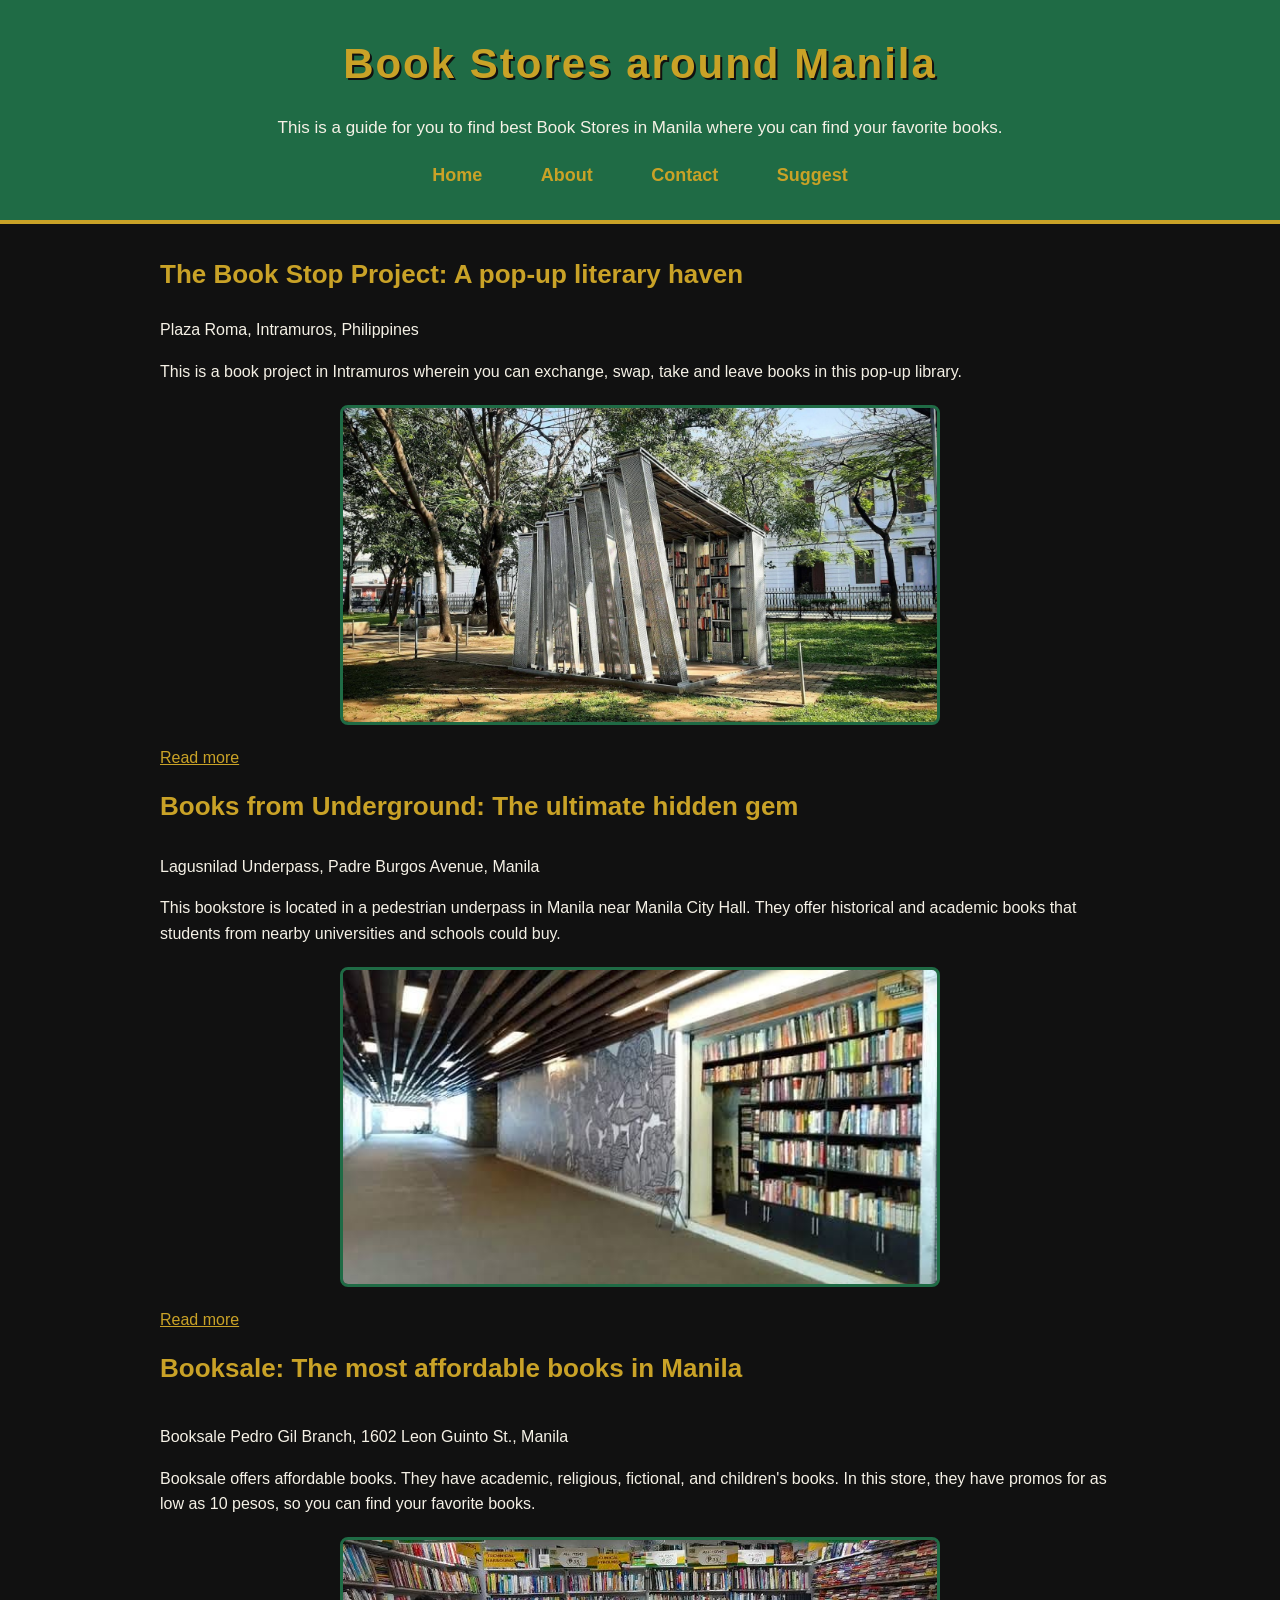
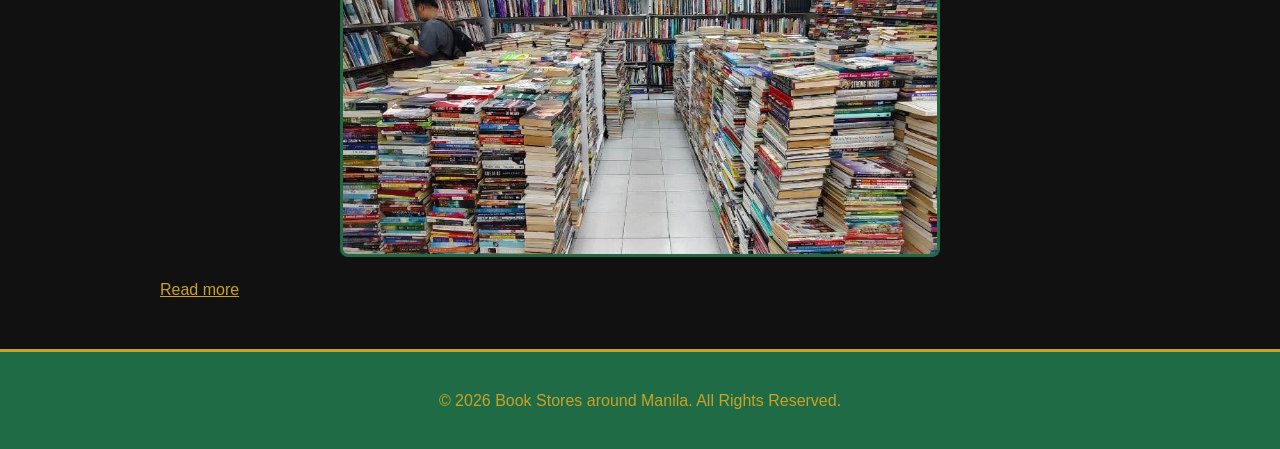
==== index.html @ 39aad40b "Add Stylesheet" ====
<!DOCTYPE html>
<html>
<head>
  <title>Book Stores around Manila</title>

  <link rel="stylesheet" href="style.css">
</head>

<body>

  <header>

    <h1>Book Stores around Manila</h1>

    <p>
      This is a guide for you to find best Book Stores in Manila
      where you can find your favorite books.
    </p>

    <nav>
      <ul>
        <li>
          <a href="index.html">Home</a>
        </li>

        <li>
          <a href="about.html">About</a>
        </li>

        <li>
          <a href="contact.html">Contact</a>
        </li>

        <li>
          <a href="suggest.html">Suggest</a>
        </li>
      </ul>
    </nav>

  </header>


  <main>

    <article>

      <h2>The Book Stop Project: A pop-up literary haven</h2>

      <p>
        Plaza Roma, Intramuros, Philippines
      </p>

      <p>
        This is a book project in Intramuros wherein you can exchange,
        swap, take and leave books in this pop-up library.
      </p>

      <img src="Bookstop.jpeg" alt="Intramuros Library">

      <p>
        <a href="places/book-stop.html">Read more</a>
      </p>

    </article>


    <article>

      <h3>Books from Underground: The ultimate hidden gem</h3>

      <p>
        Lagusnilad Underpass, Padre Burgos Avenue, Manila
      </p>

      <p>
        This bookstore is located in a pedestrian underpass in Manila
        near Manila City Hall. They offer historical and academic books
        that students from nearby universities and schools could buy.
      </p>

      <img src="underground.jpg" alt="Books From Underground">

      <p>
        <a href="places/books-underground.html">Read more</a>
      </p>

    </article>


    <article>

      <h4>Booksale: The most affordable books in Manila</h4>

      <p>
        Booksale Pedro Gil Branch, 1602 Leon Guinto St., Manila
      </p>

      <p>
        Booksale offers affordable books. They have academic, religious,
        fictional, and children's books. In this store, they have promos
        for as low as 10 pesos, so you can find your favorite books.
      </p>

      <img src="Booksale.jpg" alt="Booksale">

      <p>
        <a href="places/booksale.html">Read more</a>
      </p>

    </article>

  </main>


  <footer>

    <p>
      &copy; 2026 Book Stores around Manila.
      All Rights Reserved.
    </p>

  </footer>

</body>
</html>
---- style.css ----
:root {
    --brand: #1f6b45;
    --dark: #111111;
    --gold: #c9a227;
    --light: #f5f1e6;
    --muted: #d4c9b0;
    --card: #1c1c1c;
}

* {
    box-sizing: border-box;
}

body {
    margin: 0;
    padding: 0;
    background-color: var(--dark);
    color: var(--light);
    font-family: Arial, sans-serif;
    line-height: 1.6;
}

header {
    background-color: var(--brand);
    text-align: center;
    padding: 30px 20px;
    border-bottom: 4px solid var(--gold);
}

header h1 {
    margin: 0;
    color: var(--gold);
    font-size: 42px;
    letter-spacing: 2px;
    text-shadow: 2px 2px 0 var(--dark);
}

header p {
    color: var(--light);
    font-size: 17px;
}

nav {
    margin-top: 20px;
}

nav ul {
    list-style: none;
    padding: 0;
    margin: 0;
}

nav li {
    display: inline-block;
    margin: 0 15px;
}

nav a {
    color: var(--gold);
    text-decoration: none;
    font-weight: bold;
    font-size: 18px;
    padding: 8px 12px;
}

nav a:hover {
    color: var(--light);
    border-bottom: 2px solid var(--gold);
}

main {
    max-width: 1000px;
    margin: auto;
    padding: 30px 20px;
}


.product-card {
    background-color: var(--card);
    color: var(--light);
    padding: 25px;
    margin-bottom: 30px;
    border: 1px solid var(--gold);
    border-radius: 12px;
    box-shadow: 0 6px 15px rgba(0, 0, 0, 0.5);
}

.product-card:hover {
    border-color: var(--brand);
    transform: translateY(-3px);
}


h2,
h3,
h4,
h5 {
    color: var(--gold);
    margin-top: 0;
    font-size: 26px;
}

p {
    font-size: 16px;
}



img {
    display: block;
    width: 100%;
    max-width: 600px;
    height: 320px;
    object-fit: cover;
    margin: 20px auto;
    border-radius: 8px;
    border: 3px solid var(--brand);
}


a {
    color: var(--gold);
}

.product-card a:hover {
    color: var(--light);
}


footer {
    background-color: var(--brand);
    color: var(--gold);
    text-align: center;
    padding: 20px;
    border-top: 3px solid var(--gold);
}
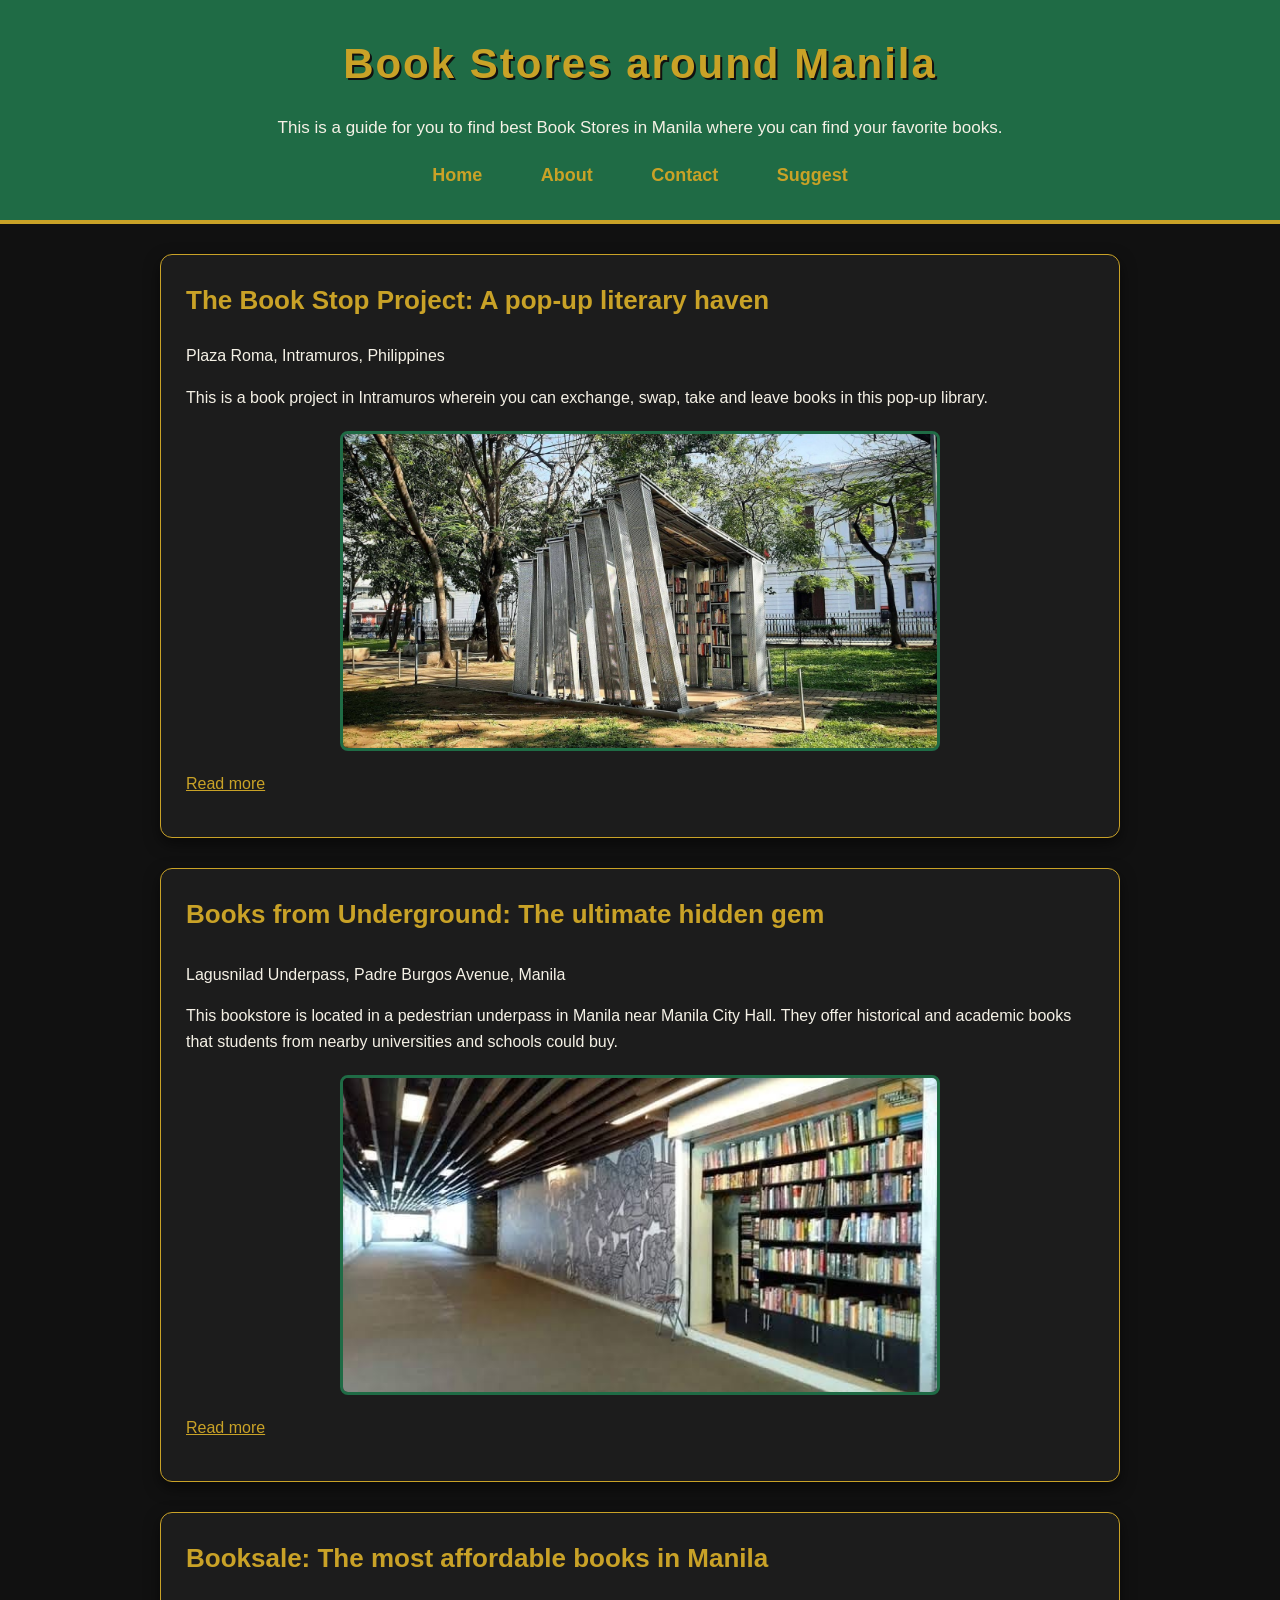
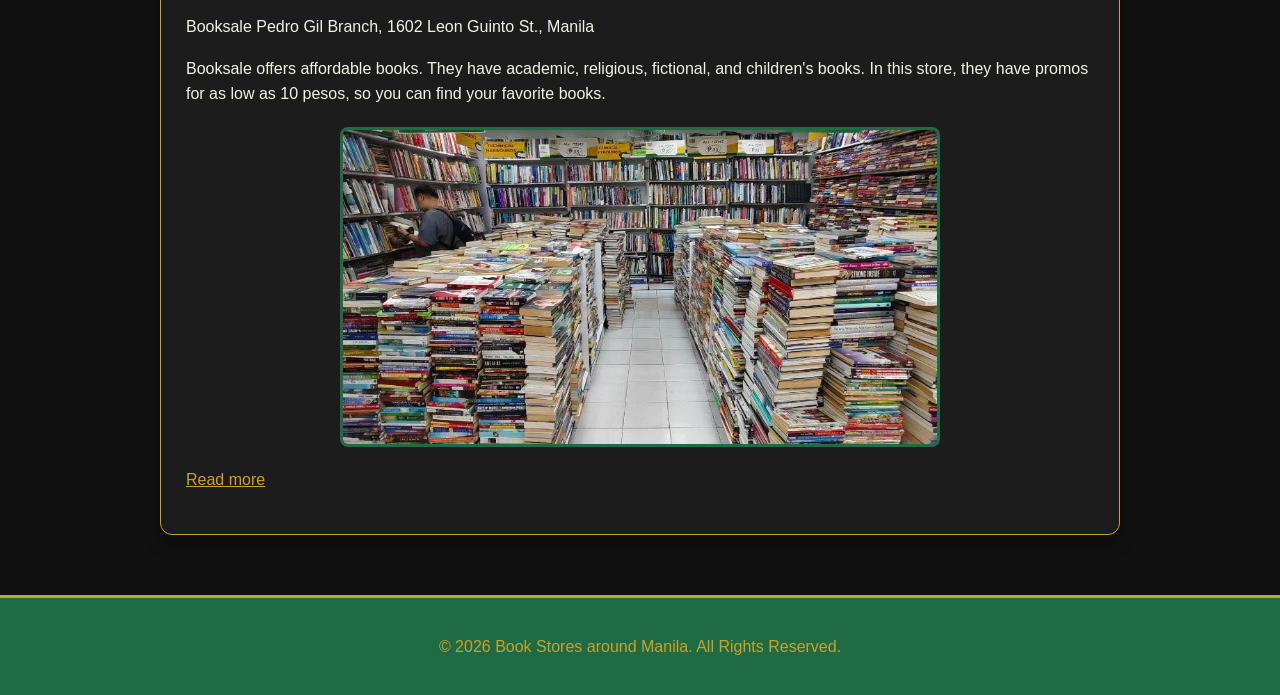
==== commit 7c8a20c6: "Add Product Card" ====
--- a/index.html
+++ b/index.html
@@ -42,7 +42,7 @@
 
   <main>
 
-    <article>
+     <article class="product-card">
 
       <h2>The Book Stop Project: A pop-up literary haven</h2>
 
@@ -64,7 +64,7 @@
     </article>
 
 
-    <article>
+     <article class="product-card">
 
       <h3>Books from Underground: The ultimate hidden gem</h3>
 
@@ -87,7 +87,7 @@
     </article>
 
 
-    <article>
+     <article class="product-card">
 
       <h4>Booksale: The most affordable books in Manila</h4>
 
--- a/style.css
+++ b/style.css
@@ -39,6 +39,62 @@
 header p {
     color: var(--light);
     font-size: 17px;
+}
+
+
+form {
+    display: flex;
+    flex-direction: column;
+    gap: 15px;
+}
+
+input[type="text"],
+input[type="email"] {
+    padding: 12px;
+    background-color: var(--dark);
+    color: var(--light);
+    border: 2px solid var(--gold);
+    border-radius: 6px;
+    font-size: 16px;
+}
+
+fieldset {
+    border: 2px solid var(--brand);
+    border-radius: 8px;
+    padding: 15px;
+}
+
+legend {
+    color: var(--gold);
+    font-weight: bold;
+    padding: 0 8px;
+}
+
+input[type="radio"],
+input[type="checkbox"] {
+    margin-left: 10px;
+    accent-color: var(--gold);
+}
+
+button {
+    background-color: var(--brand);
+    color: var(--gold);
+    border: 2px solid var(--gold);
+    padding: 12px;
+    border-radius: 6px;
+    font-weight: bold;
+    font-size: 16px;
+    cursor: pointer;
+}
+
+button:hover {
+    background-color: var(--gold);
+    color: var(--dark);
+}
+
+input:focus {
+    outline: 3px solid var(--gold);
+    outline-offset: 2px;
 }
 
 nav {
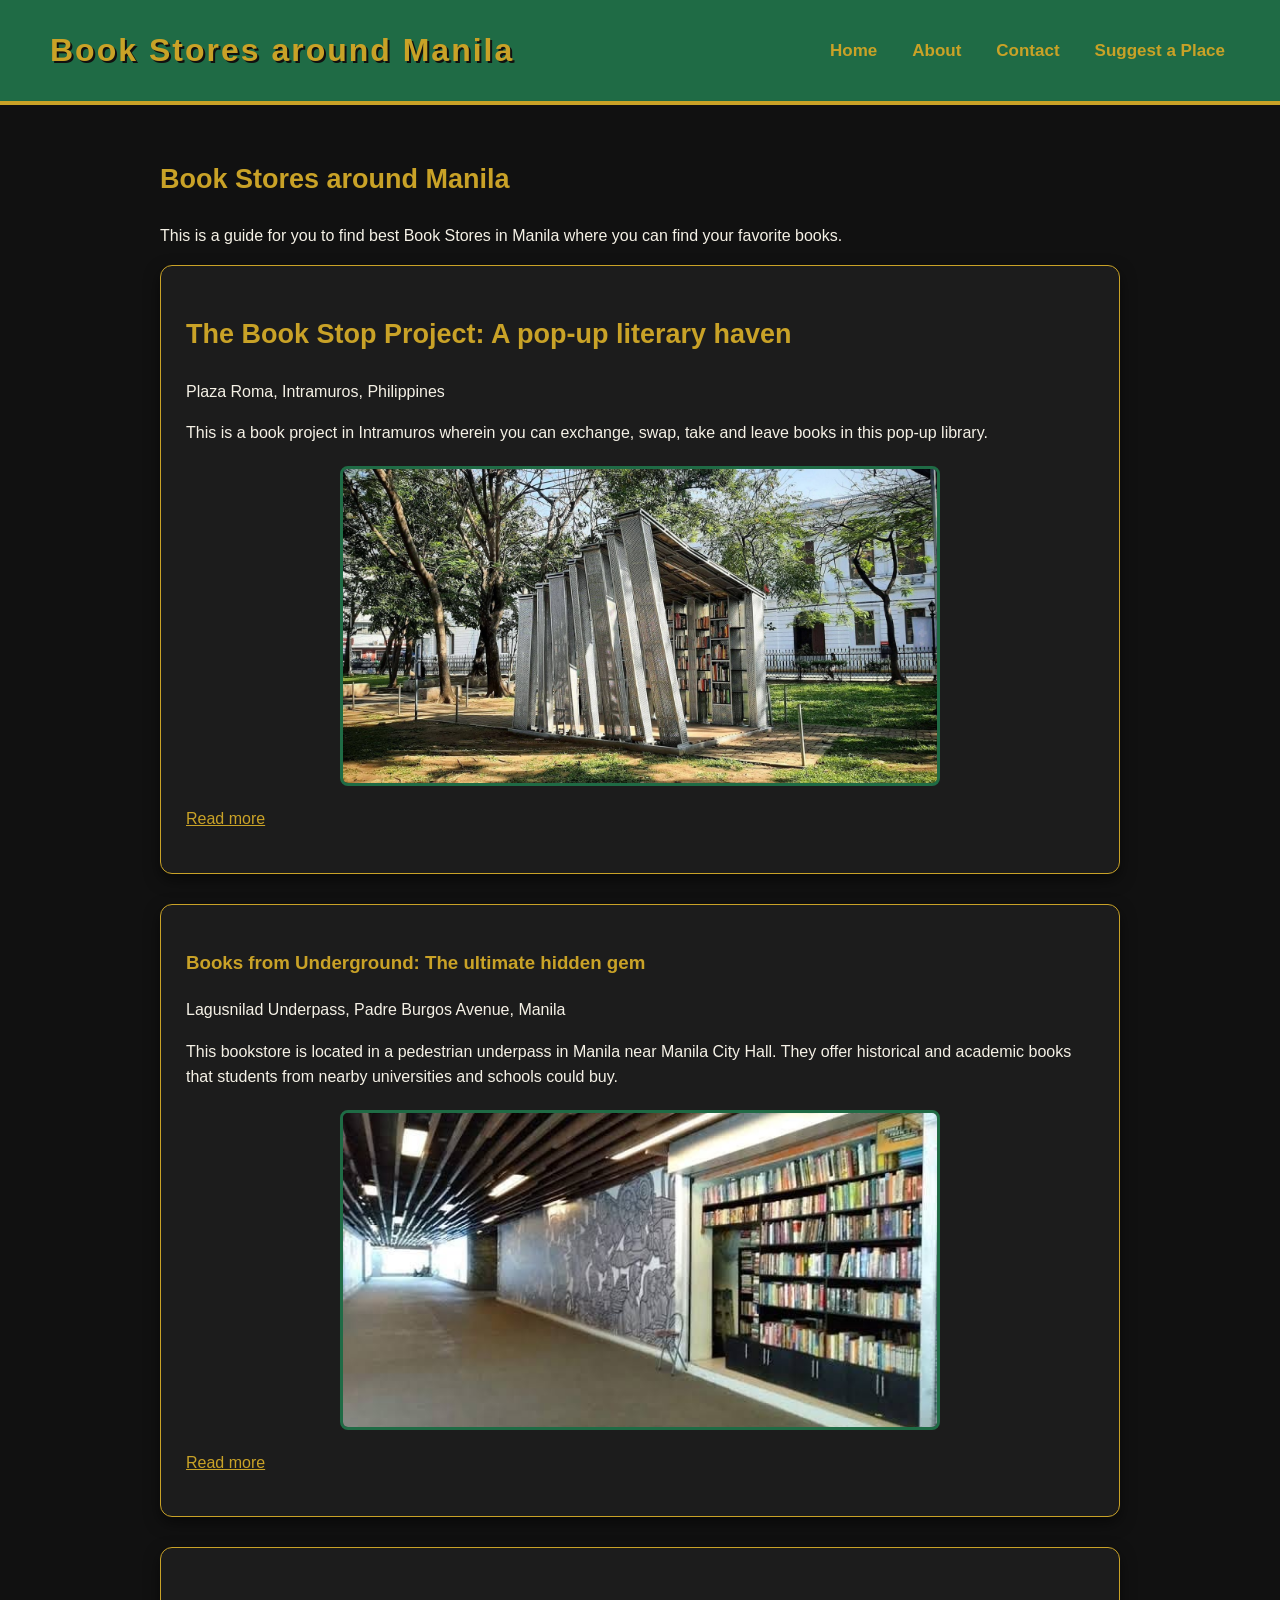
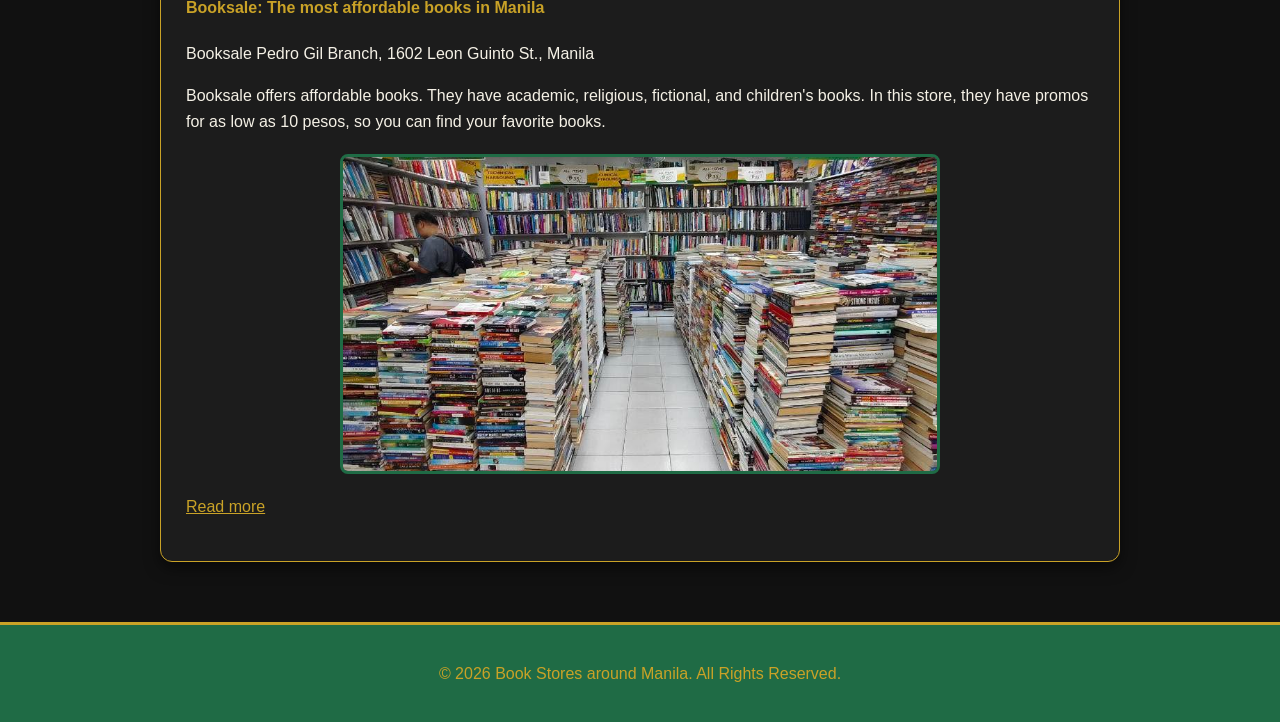
==== commit 2073e918: "Header with Flexbox" ====
--- a/index.html
+++ b/index.html
@@ -8,39 +8,34 @@
 
 <body>
 
-  <header>
+  <header class="site-header">
 
     <h1>Book Stores around Manila</h1>
 
-    <p>
-      This is a guide for you to find best Book Stores in Manila
-      where you can find your favorite books.
-    </p>
-
     <nav>
-      <ul>
-        <li>
-          <a href="index.html">Home</a>
-        </li>
-
-        <li>
-          <a href="about.html">About</a>
-        </li>
-
-        <li>
-          <a href="contact.html">Contact</a>
-        </li>
-
-        <li>
-          <a href="suggest.html">Suggest</a>
-        </li>
-      </ul>
+        <ul>
+            <li><a href="index.html">Home</a></li>
+            <li><a href="about.html">About</a></li>
+            <li><a href="contact.html">Contact</a></li>
+            <li><a href="suggest.html">Suggest a Place</a></li>
+        </ul>
     </nav>
 
-  </header>
+</header>
 
 
-  <main>
+   <main>
+
+        <section class="intro">
+
+            <h2>Book Stores around Manila</h2>
+
+            <p>
+                This is a guide for you to find best Book Stores in Manila
+      where you can find your favorite books.
+            </p>
+
+        </section>
 
      <article class="product-card">
 
--- a/style.css
+++ b/style.css
@@ -8,6 +8,9 @@
     --card: #1c1c1c;
 }
 
+
+/* BASE STYLES */
+
 * {
     box-sizing: border-box;
 }
@@ -21,24 +24,136 @@
     line-height: 1.6;
 }
 
+
+
 header {
     background-color: var(--brand);
-    text-align: center;
-    padding: 30px 20px;
     border-bottom: 4px solid var(--gold);
-}
-
-header h1 {
+
+    display: flex;
+    justify-content: space-between;
+    align-items: center;
+
+    padding: 25px 50px;
+    min-height: 100px;
+}
+
+
+/* SHOP NAME */
+
+.site-header h1 {
     margin: 0;
     color: var(--gold);
-    font-size: 42px;
+    font-size: 32px;
     letter-spacing: 2px;
     text-shadow: 2px 2px 0 var(--dark);
 }
 
-header p {
-    color: var(--light);
+
+/* NAVIGATION */
+
+.site-header nav ul {
+    display: flex;
+    gap: 25px;
+
+    list-style: none;
+    padding: 0;
+    margin: 0;
+}
+
+.site-header nav li {
+    display: block;
+}
+
+.site-header nav a {
+    color: var(--gold);
+    text-decoration: none;
+    font-weight: bold;
     font-size: 17px;
+    padding: 8px 5px;
+}
+
+.site-header nav a:hover {
+    color: var(--light);
+    border-bottom: 2px solid var(--gold);
+}
+
+
+
+main {
+    max-width: 1000px;
+    margin: auto;
+    padding: 30px 20px;
+}
+
+
+.product-card {
+    background-color: var(--card);
+    color: var(--light);
+
+    padding: 25px;
+    margin-bottom: 30px;
+
+    border: 1px solid var(--gold);
+    border-radius: 12px;
+
+    box-shadow: 0 6px 15px rgba(0, 0, 0, 0.5);
+}
+
+.product-card:hover {
+    border-color: var(--brand);
+    transform: translateY(-3px);
+}
+
+
+/* HEADINGS */
+
+h2,
+h3,
+h4,
+h5 {
+    color: var(--gold);
+}
+
+h2 {
+    font-size: 27px;
+}
+
+
+/* IMAGES */
+
+img {
+    display: block;
+
+    width: 100%;
+    max-width: 600px;
+    height: 320px;
+
+    object-fit: cover;
+
+    margin: 20px auto;
+
+    border-radius: 8px;
+    border: 3px solid var(--brand);
+}
+
+
+/* LINKS */
+
+a {
+    color: var(--gold);
+}
+
+
+footer {
+    background-color: var(--brand);
+    color: var(--gold);
+
+    text-align: center;
+
+    padding: 20px;
+
+    border-top: 3px solid var(--gold);
 }
 
 
@@ -51,10 +166,13 @@
 input[type="text"],
 input[type="email"] {
     padding: 12px;
+
     background-color: var(--dark);
     color: var(--light);
+
     border: 2px solid var(--gold);
     border-radius: 6px;
+
     font-size: 16px;
 }
 
@@ -67,23 +185,20 @@
 legend {
     color: var(--gold);
     font-weight: bold;
-    padding: 0 8px;
-}
-
-input[type="radio"],
-input[type="checkbox"] {
-    margin-left: 10px;
-    accent-color: var(--gold);
 }
 
 button {
     background-color: var(--brand);
     color: var(--gold);
+
     border: 2px solid var(--gold);
     padding: 12px;
+
     border-radius: 6px;
+
     font-weight: bold;
     font-size: 16px;
+
     cursor: pointer;
 }
 
@@ -92,102 +207,22 @@
     color: var(--dark);
 }
 
-input:focus {
-    outline: 3px solid var(--gold);
-    outline-offset: 2px;
-}
-
-nav {
-    margin-top: 20px;
-}
-
-nav ul {
-    list-style: none;
-    padding: 0;
-    margin: 0;
-}
-
-nav li {
-    display: inline-block;
-    margin: 0 15px;
-}
-
-nav a {
-    color: var(--gold);
-    text-decoration: none;
-    font-weight: bold;
-    font-size: 18px;
-    padding: 8px 12px;
-}
-
-nav a:hover {
-    color: var(--light);
-    border-bottom: 2px solid var(--gold);
-}
-
-main {
-    max-width: 1000px;
-    margin: auto;
-    padding: 30px 20px;
-}
-
-
-.product-card {
-    background-color: var(--card);
-    color: var(--light);
-    padding: 25px;
-    margin-bottom: 30px;
-    border: 1px solid var(--gold);
-    border-radius: 12px;
-    box-shadow: 0 6px 15px rgba(0, 0, 0, 0.5);
-}
-
-.product-card:hover {
-    border-color: var(--brand);
-    transform: translateY(-3px);
-}
-
-
-h2,
-h3,
-h4,
-h5 {
-    color: var(--gold);
-    margin-top: 0;
-    font-size: 26px;
-}
-
-p {
-    font-size: 16px;
-}
-
-
-
-img {
-    display: block;
-    width: 100%;
-    max-width: 600px;
-    height: 320px;
-    object-fit: cover;
-    margin: 20px auto;
-    border-radius: 8px;
-    border: 3px solid var(--brand);
-}
-
-
-a {
-    color: var(--gold);
-}
-
-.product-card a:hover {
-    color: var(--light);
-}
-
-
-footer {
-    background-color: var(--brand);
-    color: var(--gold);
-    text-align: center;
-    padding: 20px;
-    border-top: 3px solid var(--gold);
+
+
+
+@media (max-width: 700px) {
+
+    header {
+        flex-direction: column;
+        gap: 15px;
+        text-align: center;
+        padding: 25px 20px;
+    }
+
+    .site-header nav ul {
+        flex-wrap: wrap;
+        justify-content: center;
+        gap: 15px;
+    }
+
 }
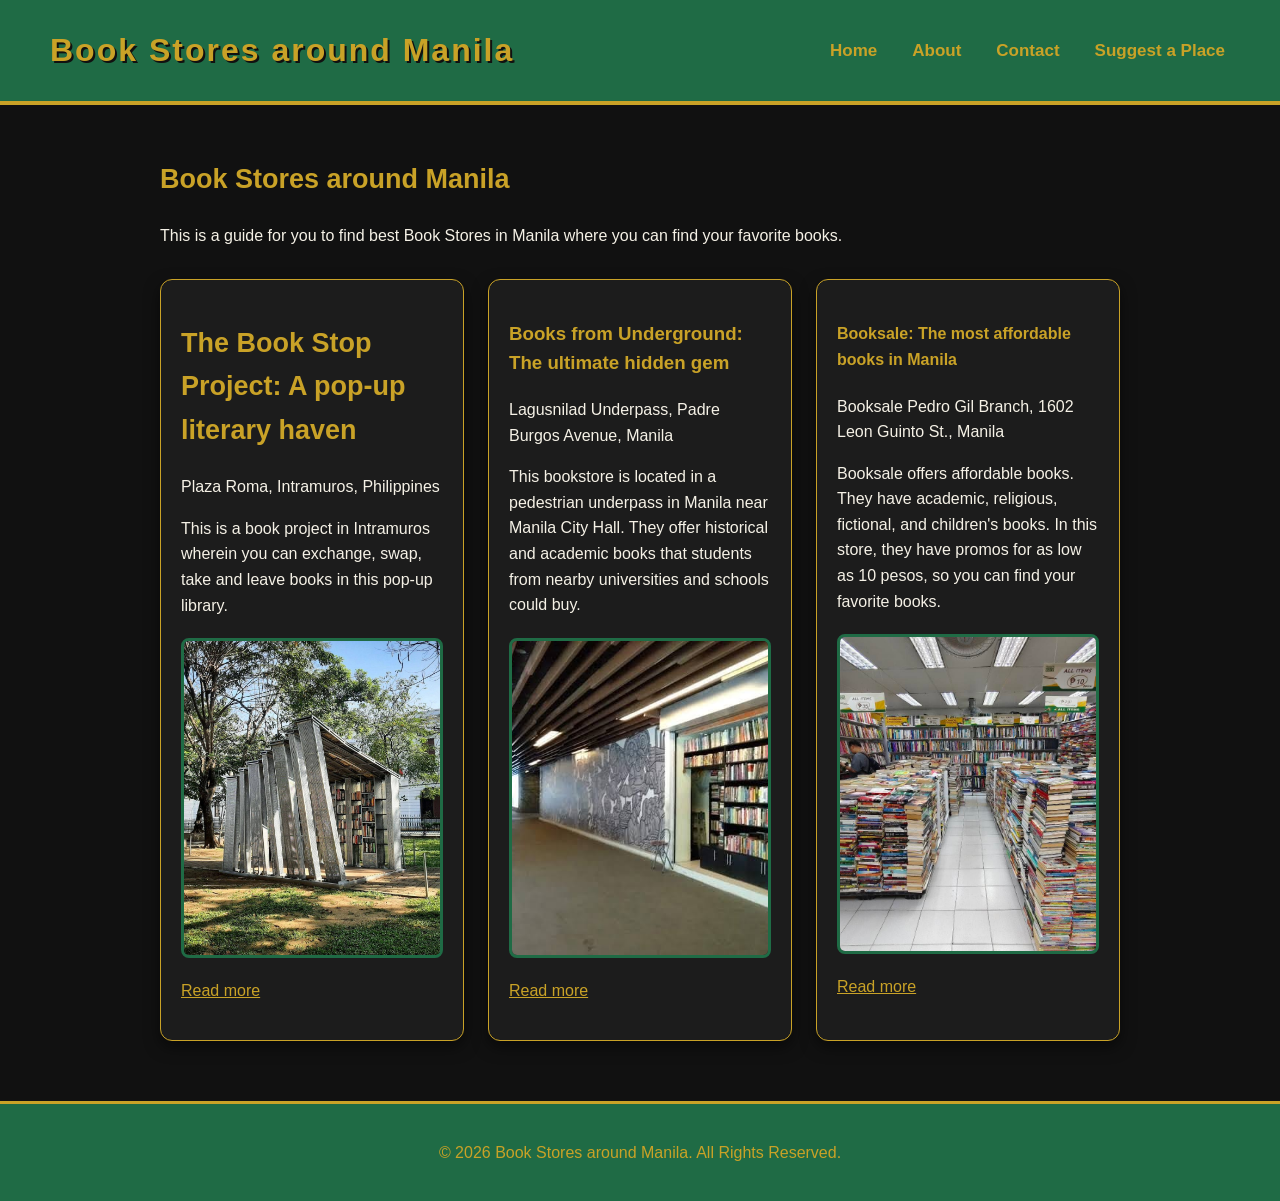
==== commit d58b37f1: "Horizontal" ====
--- a/index.html
+++ b/index.html
@@ -36,6 +36,8 @@
             </p>
 
         </section>
+
+    <section class="product-grid">
 
      <article class="product-card">
 
@@ -104,6 +106,8 @@
 
     </article>
 
+    </section>
+
   </main>
 
 
--- a/style.css
+++ b/style.css
@@ -100,6 +100,22 @@
     box-shadow: 0 6px 15px rgba(0, 0, 0, 0.5);
 }
 
+.product-grid {
+    display: flex;
+    flex-wrap: wrap;
+    gap: 24px;
+    align-items: stretch;
+    max-width: 1200px;
+    margin: 30px auto;
+}
+
+.product-card {
+    flex: 1 1 240px;
+    margin: 0;
+    padding: 20px;
+    box-sizing: border-box;
+}
+
 .product-card:hover {
     border-color: var(--brand);
     transform: translateY(-3px);
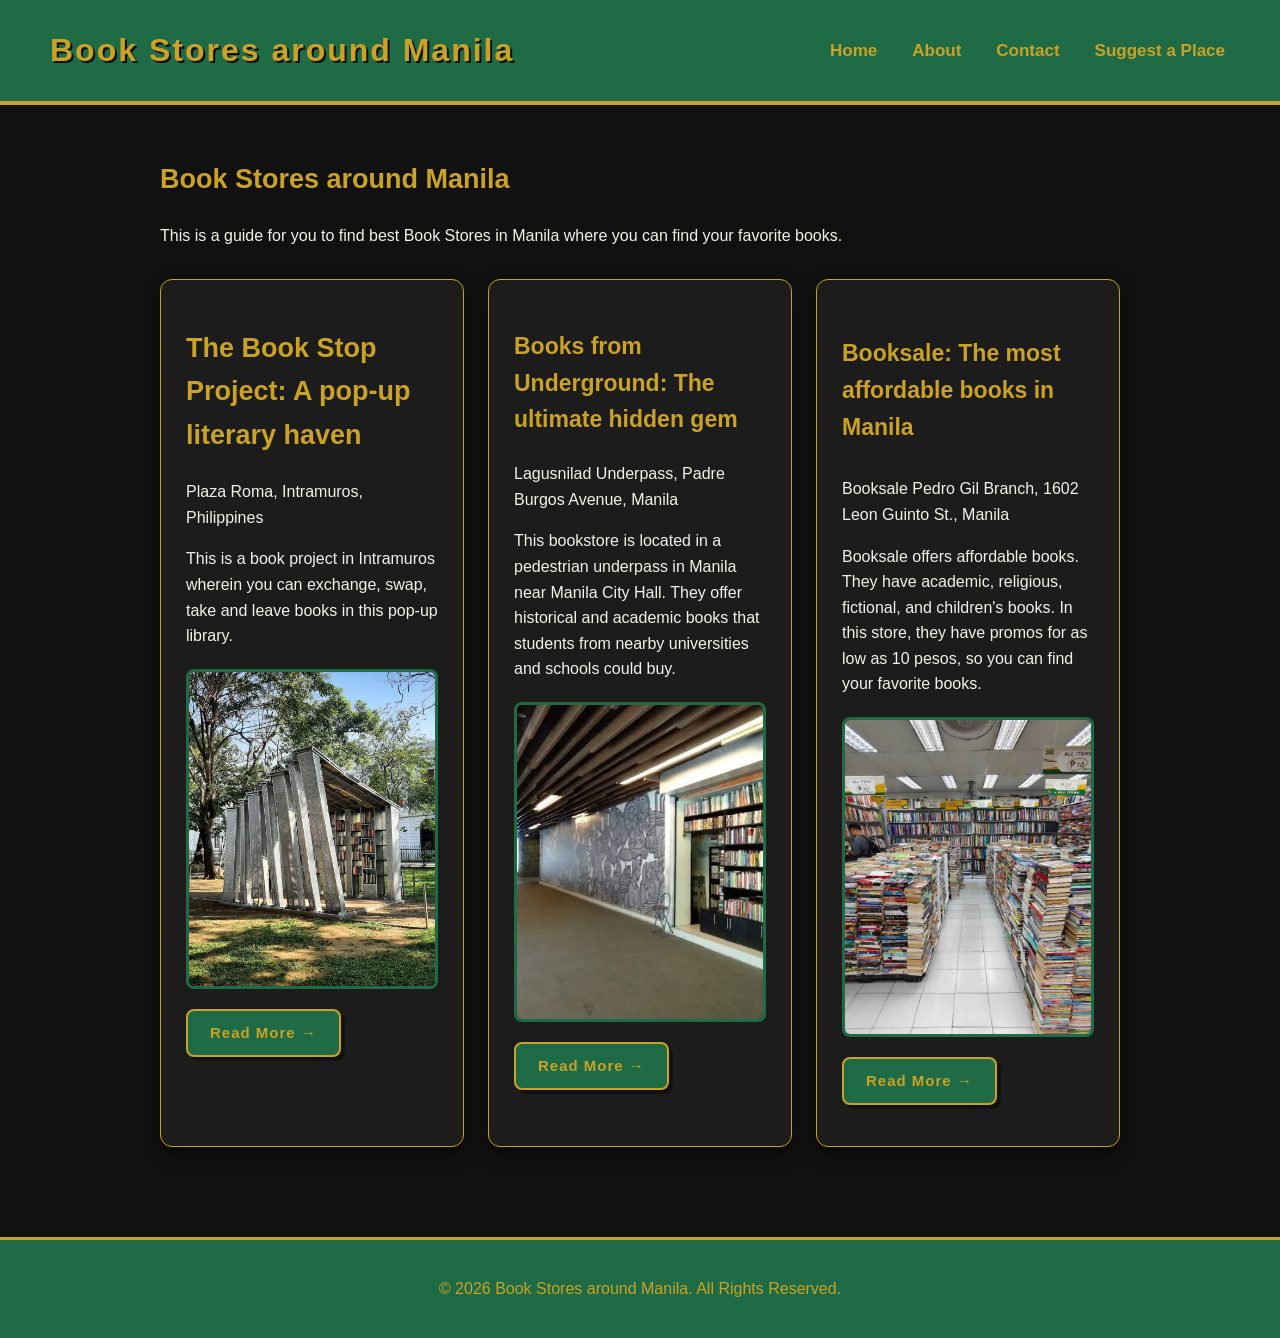
==== commit 4d281213: "edited design" ====
--- a/index.html
+++ b/index.html
@@ -54,9 +54,9 @@
 
       <img src="Bookstop.jpeg" alt="Intramuros Library">
 
-      <p>
-        <a href="places/book-stop.html">Read more</a>
-      </p>
+      <p class="read-more">
+    <a href="places/book-stop.html">Read More →</a>
+</p>
 
     </article>
 
@@ -77,10 +77,9 @@
 
       <img src="underground.jpg" alt="Books From Underground">
 
-      <p>
-        <a href="places/books-underground.html">Read more</a>
-      </p>
-
+      <p class="read-more">
+    <a href="places/book-stop.html">Read More →</a>
+</p>
     </article>
 
 
@@ -100,9 +99,9 @@
 
       <img src="Booksale.jpg" alt="Booksale">
 
-      <p>
-        <a href="places/booksale.html">Read more</a>
-      </p>
+      <p class="read-more">
+    <a href="places/book-stop.html">Read More →</a>
+</p>
 
     </article>
 
--- a/style.css
+++ b/style.css
@@ -1,4 +1,3 @@
-
 :root {
     --brand: #1f6b45;
     --dark: #111111;
@@ -9,7 +8,9 @@
 }
 
 
-/* BASE STYLES */
+/* ==============================
+   BASE STYLES
+   ============================== */
 
 * {
     box-sizing: border-box;
@@ -18,16 +19,22 @@
 body {
     margin: 0;
     padding: 0;
+
     background-color: var(--dark);
     color: var(--light);
+
     font-family: Arial, sans-serif;
     line-height: 1.6;
 }
 
 
+/* ==============================
+   HEADER
+   ============================== */
 
 header {
     background-color: var(--brand);
+
     border-bottom: 4px solid var(--gold);
 
     display: flex;
@@ -35,6 +42,7 @@
     align-items: center;
 
     padding: 25px 50px;
+
     min-height: 100px;
 }
 
@@ -43,20 +51,39 @@
 
 .site-header h1 {
     margin: 0;
-    color: var(--gold);
+
+    color: var(--gold);
+
     font-size: 32px;
+
     letter-spacing: 2px;
+
     text-shadow: 2px 2px 0 var(--dark);
 }
 
 
-/* NAVIGATION */
+/* HEADER DESCRIPTION */
+
+.site-header p {
+    margin: 0 20px;
+
+    color: var(--light);
+
+    font-size: 15px;
+}
+
+
+/* ==============================
+   NAVIGATION
+   ============================== */
 
 .site-header nav ul {
     display: flex;
+
     gap: 25px;
 
     list-style: none;
+
     padding: 0;
     margin: 0;
 }
@@ -67,62 +94,91 @@
 
 .site-header nav a {
     color: var(--gold);
+
     text-decoration: none;
-    font-weight: bold;
+
+    font-weight: bold;
+
     font-size: 17px;
+
     padding: 8px 5px;
+
+    transition: all 0.2s ease;
 }
 
 .site-header nav a:hover {
     color: var(--light);
+
     border-bottom: 2px solid var(--gold);
 }
 
 
+/* ==============================
+   MAIN
+   ============================== */
 
 main {
     max-width: 1000px;
+
     margin: auto;
+
     padding: 30px 20px;
 }
 
 
-.product-card {
-    background-color: var(--card);
-    color: var(--light);
-
-    padding: 25px;
-    margin-bottom: 30px;
-
-    border: 1px solid var(--gold);
-    border-radius: 12px;
-
-    box-shadow: 0 6px 15px rgba(0, 0, 0, 0.5);
-}
+/* ==============================
+   PRODUCT GRID
+   ============================== */
 
 .product-grid {
     display: flex;
+
     flex-wrap: wrap;
+
     gap: 24px;
+
     align-items: stretch;
+
     max-width: 1200px;
+
     margin: 30px auto;
 }
+
+
+/* ==============================
+   PRODUCT CARD
+   ============================== */
 
 .product-card {
     flex: 1 1 240px;
-    margin: 0;
-    padding: 20px;
-    box-sizing: border-box;
+
+    background-color: var(--card);
+
+    color: var(--light);
+
+    padding: 25px;
+
+    margin-bottom: 30px;
+
+    border: 1px solid var(--gold);
+
+    border-radius: 12px;
+
+    box-shadow: 0 6px 15px rgba(0, 0, 0, 0.5);
+
+    transition: all 0.2s ease;
 }
 
 .product-card:hover {
     border-color: var(--brand);
+
     transform: translateY(-3px);
 }
 
 
-/* HEADINGS */
+/* ==============================
+   HEADINGS
+   ============================== */
 
 h2,
 h3,
@@ -135,14 +191,24 @@
     font-size: 27px;
 }
 
-
-/* IMAGES */
+h3,
+h4,
+h5 {
+    font-size: 23px;
+}
+
+
+/* ==============================
+   IMAGES
+   ============================== */
 
 img {
     display: block;
 
     width: 100%;
+
     max-width: 600px;
+
     height: 320px;
 
     object-fit: cover;
@@ -150,19 +216,27 @@
     margin: 20px auto;
 
     border-radius: 8px;
+
     border: 3px solid var(--brand);
 }
 
 
-/* LINKS */
+/* ==============================
+   GENERAL LINKS
+   ============================== */
 
 a {
     color: var(--gold);
 }
 
 
+/* ==============================
+   FOOTER
+   ============================== */
+
 footer {
     background-color: var(--brand);
+
     color: var(--gold);
 
     text-align: center;
@@ -172,73 +246,439 @@
     border-top: 3px solid var(--gold);
 }
 
+
+/* ==============================
+   FORMS
+   ============================== */
 
 form {
     display: flex;
+
     flex-direction: column;
+
     gap: 15px;
 }
 
 input[type="text"],
-input[type="email"] {
+input[type="email"],
+input[type="number"],
+textarea,
+select {
+    width: 100%;
+
     padding: 12px;
 
     background-color: var(--dark);
+
     color: var(--light);
 
     border: 2px solid var(--gold);
+
     border-radius: 6px;
 
     font-size: 16px;
+}
+
+textarea {
+    min-height: 120px;
+
+    resize: vertical;
 }
 
 fieldset {
     border: 2px solid var(--brand);
+
     border-radius: 8px;
+
     padding: 15px;
 }
 
 legend {
     color: var(--gold);
-    font-weight: bold;
-}
+
+    font-weight: bold;
+}
+
+input[type="radio"],
+input[type="checkbox"] {
+    accent-color: var(--gold);
+}
+
+
+/* ==============================
+   GENERAL BUTTON
+   ============================== */
 
 button {
-    background-color: var(--brand);
+    display: inline-block;
+
+    background-color: var(--brand);
+
     color: var(--gold);
 
     border: 2px solid var(--gold);
-    padding: 12px;
-
-    border-radius: 6px;
-
-    font-weight: bold;
+
+    border-radius: 8px;
+
+    padding: 12px 24px;
+
+    font-family: Arial, sans-serif;
+
     font-size: 16px;
 
+    font-weight: bold;
+
+    letter-spacing: 1px;
+
     cursor: pointer;
+
+    box-shadow: 4px 4px 0 var(--dark);
+
+    transition: all 0.2s ease;
 }
 
 button:hover {
     background-color: var(--gold);
+
     color: var(--dark);
-}
-
-
-
+
+    transform: translate(3px, 3px);
+
+    box-shadow: 1px 1px 0 var(--dark);
+}
+
+button:active {
+    transform: translate(4px, 4px);
+
+    box-shadow: none;
+}
+
+
+/* ==============================
+   VIEW DETAILS BUTTON
+   ============================== */
+
+.view-details {
+    display: inline-block;
+
+    background-color: var(--brand);
+
+    color: var(--gold);
+
+    text-decoration: none;
+
+    border: 2px solid var(--gold);
+
+    border-radius: 8px;
+
+    padding: 12px 24px;
+
+    font-size: 16px;
+
+    font-weight: bold;
+
+    letter-spacing: 1px;
+
+    box-shadow: 4px 4px 0 var(--dark);
+
+    transition: all 0.2s ease;
+}
+
+.view-details:hover {
+    background-color: var(--gold);
+
+    color: var(--dark);
+
+    transform: translate(3px, 3px);
+
+    box-shadow: 1px 1px 0 var(--dark);
+}
+
+.view-details:active {
+    transform: translate(4px, 4px);
+
+    box-shadow: none;
+}
+
+
+/* ==============================
+   READ MORE BUTTON
+   ============================== */
+
+.read-more {
+    margin-top: 20px;
+
+    text-align: left;
+}
+
+.read-more a {
+    display: inline-block;
+
+    background-color: var(--brand);
+
+    color: var(--gold);
+
+    text-decoration: none;
+
+    border: 2px solid var(--gold);
+
+    border-radius: 8px;
+
+    padding: 10px 22px;
+
+    font-size: 15px;
+
+    font-weight: bold;
+
+    letter-spacing: 1px;
+
+    box-shadow: 4px 4px 0 var(--dark);
+
+    transition: all 0.2s ease;
+}
+
+
+/* READ MORE HOVER */
+
+.read-more a:hover {
+    background-color: var(--gold);
+
+    color: var(--dark);
+
+    transform: translate(3px, 3px);
+
+    box-shadow: 1px 1px 0 var(--dark);
+}
+
+
+/* READ MORE CLICK */
+
+.read-more a:active {
+    transform: translate(4px, 4px);
+
+    box-shadow: none;
+}
+
+
+/* ==============================
+   PRODUCT ACTION
+   ============================== */
+
+.product-action {
+    margin-top: 25px;
+
+    text-align: center;
+}
+
+
+/* ==============================
+   ORDER / BACK BUTTON
+   ============================== */
+
+.order-button {
+    display: inline-block;
+
+    background-color: var(--brand);
+
+    color: var(--gold);
+
+    text-decoration: none;
+
+    border: 2px solid var(--gold);
+
+    border-radius: 8px;
+
+    padding: 13px 25px;
+
+    font-family: Arial, sans-serif;
+
+    font-size: 16px;
+
+    font-weight: bold;
+
+    letter-spacing: 1px;
+
+    box-shadow: 4px 4px 0 var(--dark);
+
+    transition: all 0.2s ease;
+}
+
+
+/* ORDER BUTTON HOVER */
+
+.order-button:hover {
+    background-color: var(--gold);
+
+    color: var(--dark);
+
+    transform: translate(3px, 3px);
+
+    box-shadow: 1px 1px 0 var(--dark);
+}
+
+
+/* ORDER BUTTON CLICK */
+
+.order-button:active {
+    transform: translate(4px, 4px);
+
+    box-shadow: none;
+}
+
+
+/* ==============================
+   BACK LINK
+   ============================== */
+
+.back-link {
+    margin-top: 25px;
+
+    text-align: center;
+}
+
+.back-link a {
+    display: inline-block;
+
+    background-color: var(--brand);
+
+    color: var(--gold);
+
+    text-decoration: none;
+
+    border: 2px solid var(--gold);
+
+    border-radius: 8px;
+
+    padding: 13px 25px;
+
+    font-weight: bold;
+
+    letter-spacing: 0.5px;
+
+    box-shadow: 4px 4px 0 var(--dark);
+
+    transition: all 0.2s ease;
+}
+
+.back-link a:hover {
+    background-color: var(--gold);
+
+    color: var(--dark);
+
+    transform: translate(3px, 3px);
+
+    box-shadow: 1px 1px 0 var(--dark);
+}
+
+.back-link a:active {
+    transform: translate(4px, 4px);
+
+    box-shadow: none;
+}
+
+
+/* ==============================
+   SPECIFICATIONS TABLE
+   ============================== */
+
+.specifications {
+    width: 100%;
+
+    border-collapse: collapse;
+
+    margin-top: 20px;
+
+    margin-bottom: 25px;
+
+    background-color: var(--dark);
+
+    border: 2px solid var(--gold);
+}
+
+.specifications th,
+.specifications td {
+    padding: 14px 16px;
+
+    text-align: left;
+
+    border: 1px solid var(--brand);
+}
+
+.specifications th {
+    background-color: var(--brand);
+
+    color: var(--gold);
+
+    font-weight: bold;
+
+    letter-spacing: 1px;
+}
+
+.specifications td {
+    color: var(--light);
+}
+
+.specifications tr:nth-child(even) {
+    background-color: var(--card);
+}
+
+.specifications tr:hover {
+    background-color: var(--brand);
+
+    color: var(--light);
+}
+
+
+/* ==============================
+   MOBILE DESIGN
+   ============================== */
 
 @media (max-width: 700px) {
 
     header {
         flex-direction: column;
+
         gap: 15px;
+
         text-align: center;
+
         padding: 25px 20px;
     }
 
     .site-header nav ul {
         flex-wrap: wrap;
+
         justify-content: center;
+
         gap: 15px;
     }
 
+    .site-header h1 {
+        font-size: 28px;
+    }
+
+    .site-header p {
+        margin: 10px 0;
+    }
+
+    main {
+        padding: 25px 15px;
+    }
+
+    .product-card {
+        flex: 1 1 100%;
+    }
+
+    img {
+        height: auto;
+
+        max-height: 500px;
+    }
+
+    .order-button,
+    .view-details,
+    .read-more a,
+    .back-link a {
+        text-align: center;
+    }
 }
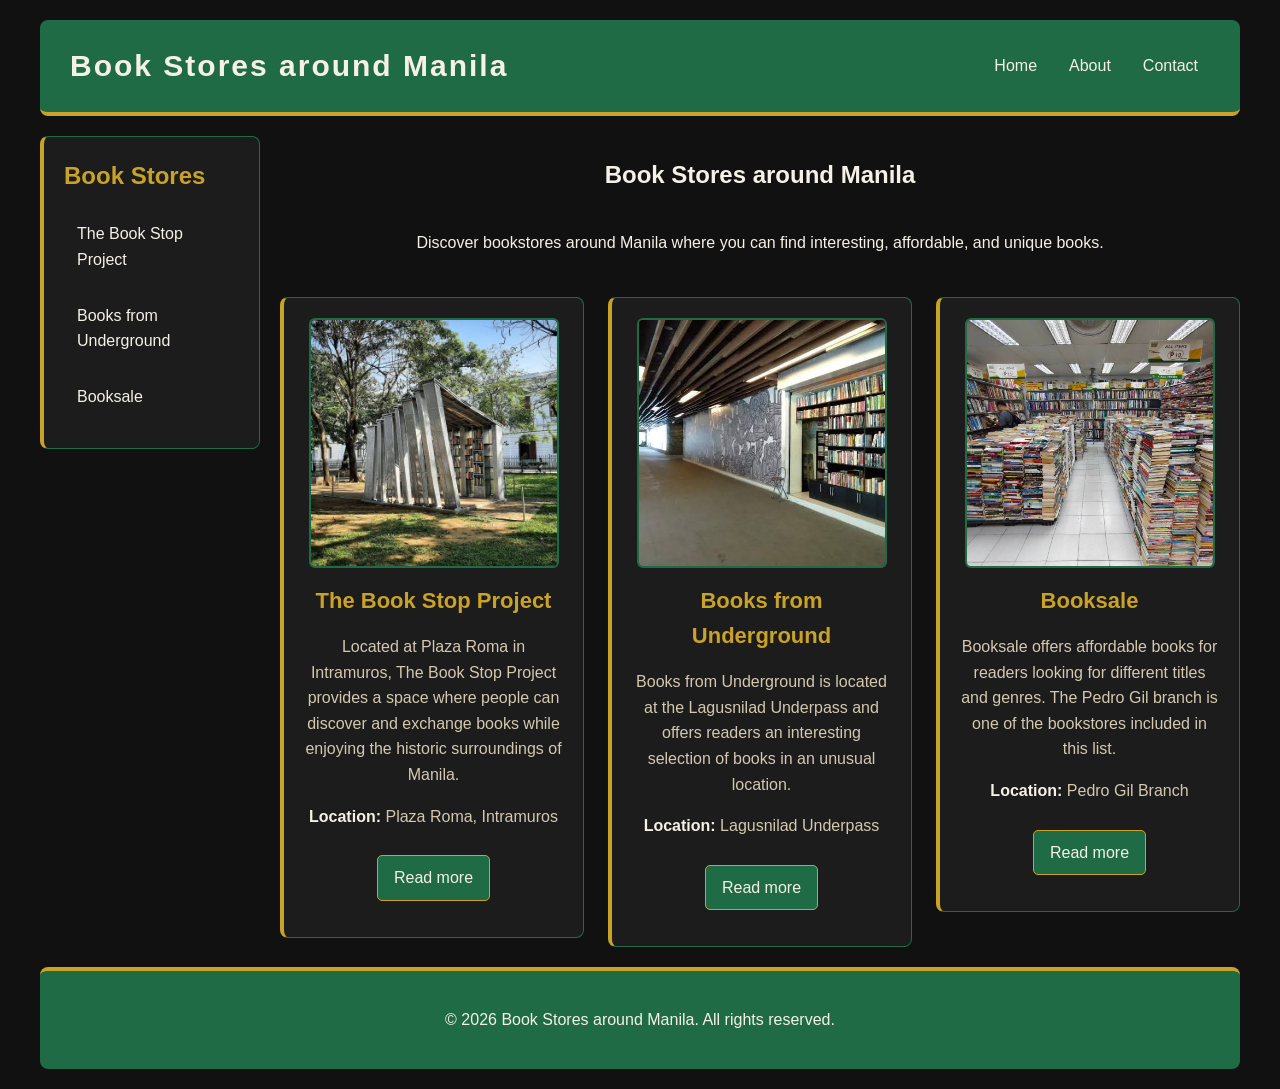
==== commit 7724c8af: "grid" ====
--- a/index.html
+++ b/index.html
@@ -1,123 +1,209 @@
 <!DOCTYPE html>
-<html>
+<html lang="en">
+
 <head>
-  <title>Book Stores around Manila</title>
-
-  <link rel="stylesheet" href="style.css">
+
+    <meta charset="UTF-8">
+
+    <!-- REQUIRED FOR RESPONSIVE DESIGN -->
+    <meta
+        name="viewport"
+        content="width=device-width, initial-scale=1.0"
+    >
+
+    <title>Book Stores around Manila</title>
+
+    <link rel="stylesheet" href="style.css">
+
 </head>
 
 <body>
 
-  <header class="site-header">
-
-    <h1>Book Stores around Manila</h1>
-
-    <nav>
-        <ul>
-            <li><a href="index.html">Home</a></li>
-            <li><a href="about.html">About</a></li>
-            <li><a href="contact.html">Contact</a></li>
-            <li><a href="suggest.html">Suggest a Place</a></li>
-        </ul>
-    </nav>
-
-</header>
-
-
-   <main>
-
-        <section class="intro">
-
-            <h2>Book Stores around Manila</h2>
-
-            <p>
-                This is a guide for you to find best Book Stores in Manila
-      where you can find your favorite books.
-            </p>
+<div class="page">
+
+    <!-- =========================
+         HEADER
+         ========================= -->
+
+    <header class="site-header">
+
+        <h1>Book Stores around Manila</h1>
+
+        <nav>
+            <a href="index.html">Home</a>
+            <a href="about.html">About</a>
+            <a href="contact.html">Contact</a>
+        </nav>
+
+    </header>
+
+
+    <!-- =========================
+         SIDEBAR
+         ========================= -->
+
+    <aside class="sidebar">
+
+        <h2>Book Stores</h2>
+
+        <a href="places/book-stop.html">
+            The Book Stop Project
+        </a>
+
+        <a href="places/books-underground.html">
+            Books from Underground
+        </a>
+
+        <a href="places/booksale.html">
+            Booksale
+        </a>
+
+    </aside>
+
+
+    <!-- =========================
+         MAIN CONTENT
+         ========================= -->
+
+    <main class="main-content">
+
+        <h2>Book Stores around Manila</h2>
+
+        <p>
+            Discover bookstores around Manila where you can
+            find interesting, affordable, and unique books.
+        </p>
+
+
+        <!-- BOOKSTORE CARDS -->
+
+        <section class="book-grid">
+
+
+            <!-- =========================
+                 THE BOOK STOP PROJECT
+                 ========================= -->
+
+            <article class="book-card">
+
+                <img
+                    src="Bookstop.jpeg"
+                    alt="The Book Stop Project"
+                >
+
+                <h2>The Book Stop Project</h2>
+
+                <p>
+                    Located at Plaza Roma in Intramuros,
+                    The Book Stop Project provides a space
+                    where people can discover and exchange
+                    books while enjoying the historic
+                    surroundings of Manila.
+                </p>
+
+                <p>
+                    <strong>Location:</strong>
+                    Plaza Roma, Intramuros
+                </p>
+
+                <p>
+                    <a href="places/book-stop.html">
+                        Read more
+                    </a>
+                </p>
+
+            </article>
+
+
+            <!-- =========================
+                 BOOKS FROM UNDERGROUND
+                 ========================= -->
+
+            <article class="book-card">
+
+                <img
+                    src="underground.jpg"
+                    alt="Books from Underground"
+                >
+
+                <h2>Books from Underground</h2>
+
+                <p>
+                    Books from Underground is located at
+                    the Lagusnilad Underpass and offers
+                    readers an interesting selection of
+                    books in an unusual location.
+                </p>
+
+                <p>
+                    <strong>Location:</strong>
+                    Lagusnilad Underpass
+                </p>
+
+                <p>
+                    <a href="places/books-underground.html">
+                        Read more
+                    </a>
+                </p>
+
+            </article>
+
+
+            <!-- =========================
+                 BOOKSALE
+                 ========================= -->
+
+            <article class="book-card">
+
+                <img
+                    src="Booksale.jpg"
+                    alt="Booksale"
+                >
+
+                <h2>Booksale</h2>
+
+                <p>
+                    Booksale offers affordable books for
+                    readers looking for different titles
+                    and genres. The Pedro Gil branch is
+                    one of the bookstores included in
+                    this list.
+                </p>
+
+                <p>
+                    <strong>Location:</strong>
+                    Pedro Gil Branch
+                </p>
+
+                <p>
+                    <a href="places/booksale.html">
+                        Read more
+                    </a>
+                </p>
+
+            </article>
+
 
         </section>
 
-    <section class="product-grid">
-
-     <article class="product-card">
-
-      <h2>The Book Stop Project: A pop-up literary haven</h2>
-
-      <p>
-        Plaza Roma, Intramuros, Philippines
-      </p>
-
-      <p>
-        This is a book project in Intramuros wherein you can exchange,
-        swap, take and leave books in this pop-up library.
-      </p>
-
-      <img src="Bookstop.jpeg" alt="Intramuros Library">
-
-      <p class="read-more">
-    <a href="places/book-stop.html">Read More →</a>
-</p>
-
-    </article>
-
-
-     <article class="product-card">
-
-      <h3>Books from Underground: The ultimate hidden gem</h3>
-
-      <p>
-        Lagusnilad Underpass, Padre Burgos Avenue, Manila
-      </p>
-
-      <p>
-        This bookstore is located in a pedestrian underpass in Manila
-        near Manila City Hall. They offer historical and academic books
-        that students from nearby universities and schools could buy.
-      </p>
-
-      <img src="underground.jpg" alt="Books From Underground">
-
-      <p class="read-more">
-    <a href="places/book-stop.html">Read More →</a>
-</p>
-    </article>
-
-
-     <article class="product-card">
-
-      <h4>Booksale: The most affordable books in Manila</h4>
-
-      <p>
-        Booksale Pedro Gil Branch, 1602 Leon Guinto St., Manila
-      </p>
-
-      <p>
-        Booksale offers affordable books. They have academic, religious,
-        fictional, and children's books. In this store, they have promos
-        for as low as 10 pesos, so you can find your favorite books.
-      </p>
-
-      <img src="Booksale.jpg" alt="Booksale">
-
-      <p class="read-more">
-    <a href="places/book-stop.html">Read More →</a>
-</p>
-
-    </article>
-
-    </section>
-
-  </main>
-
-
-  <footer>
-
-    <p>
-      &copy; 2026 Book Stores around Manila.
-      All Rights Reserved.
-    </p>
-
-  </footer>
+    </main>
+
+
+    <!-- =========================
+         FOOTER
+         ========================= -->
+
+    <footer class="site-footer">
+
+        <p>
+            &copy; 2026 Book Stores around Manila.
+            All rights reserved.
+        </p>
+
+    </footer>
+
+</div>
 
 </body>
+
 </html>
--- a/style.css
+++ b/style.css
@@ -7,678 +7,549 @@
     --card: #1c1c1c;
 }
 
-
-/* ==============================
-   BASE STYLES
-   ============================== */
-
 * {
     box-sizing: border-box;
 }
 
+html {
+    scroll-behavior: smooth;
+}
+
 body {
     margin: 0;
-    padding: 0;
-
-    background-color: var(--dark);
-    color: var(--light);
-
+    padding: 20px;
+    background: var(--dark);
+    color: var(--light);
     font-family: Arial, sans-serif;
     line-height: 1.6;
 }
 
-
-/* ==============================
+/* ==================================================
+   MAIN PAGE LAYOUT (Centered single-column default)
+   ================================================== */
+
+.page {
+    width: 100%;
+    max-width: 1200px;
+    margin: 0 auto;
+
+    display: grid;
+    grid-template-columns: minmax(0, 1fr);
+    grid-template-areas:
+        "masthead"
+        "main"
+        "foot";
+
+    gap: 20px;
+    justify-items: center; /* Ensures all sections stay horizontally centered */
+}
+
+/* ==================================================
+   HOMEPAGE WITH SIDEBAR
+   ================================================== */
+
+.page:has(.sidebar) {
+    grid-template-columns: 220px minmax(0, 1fr);
+    grid-template-areas:
+        "masthead masthead"
+        "sidebar main"
+        "foot foot";
+    justify-items: stretch; /* Restores standard grid behavior when sidebar exists */
+}
+
+/* Ensure grid items stretch to full layout width */
+.site-header,
+.site-footer,
+.main-content {
+    width: 100%;
+}
+
+/* ==================================================
    HEADER
-   ============================== */
-
-header {
-    background-color: var(--brand);
-
-    border-bottom: 4px solid var(--gold);
-
+   ================================================== */
+
+.site-header {
+    grid-area: masthead;
+    background: var(--brand);
     display: flex;
     justify-content: space-between;
     align-items: center;
-
-    padding: 25px 50px;
-
-    min-height: 100px;
-}
-
-
-/* SHOP NAME */
+    padding: 22px 30px;
+    border-bottom: 4px solid var(--gold);
+    border-radius: 8px;
+}
 
 .site-header h1 {
     margin: 0;
-
-    color: var(--gold);
-
-    font-size: 32px;
-
+    color: var(--light);
+    font-size: 30px;
     letter-spacing: 2px;
-
-    text-shadow: 2px 2px 0 var(--dark);
-}
-
-
-/* HEADER DESCRIPTION */
-
-.site-header p {
-    margin: 0 20px;
-
-    color: var(--light);
-
-    font-size: 15px;
-}
-
-
-/* ==============================
+}
+
+/* ==================================================
    NAVIGATION
-   ============================== */
-
+   ================================================== */
+
+.site-header nav,
 .site-header nav ul {
     display: flex;
-
-    gap: 25px;
-
+    flex-wrap: wrap;
+    align-items: center;
+    justify-content: center;
+    gap: 8px;
     list-style: none;
-
+    margin: 0;
     padding: 0;
+}
+
+.site-header nav li {
+    list-style: none;
     margin: 0;
-}
-
-.site-header nav li {
+    padding: 0;
+}
+
+.site-header nav a {
+    display: inline-block;
+    color: var(--light);
+    text-decoration: none;
+    padding: 8px 12px;
+    border-radius: 5px;
+    transition: 0.2s ease;
+}
+
+.site-header nav a:hover {
+    background: var(--gold);
+    color: var(--dark);
+}
+
+/* ==================================================
+   SIDEBAR
+   ================================================== */
+
+.sidebar {
+    grid-area: sidebar;
+    width: 100%;
+    height: fit-content;
+    background: var(--card);
+    border: 1px solid var(--brand);
+    border-left: 4px solid var(--gold);
+    border-radius: 8px;
+    padding: 20px;
+}
+
+.sidebar h2 {
+    margin-top: 0;
+    margin-bottom: 15px;
+    color: var(--gold);
+}
+
+.sidebar a {
     display: block;
-}
-
-.site-header nav a {
+    color: var(--light);
+    text-decoration: none;
+    padding: 10px 12px;
+    margin-bottom: 8px;
+    border-radius: 5px;
+    border: 1px solid transparent;
+    transition: 0.2s ease;
+}
+
+.sidebar a:hover {
+    background: var(--brand);
+    color: var(--light);
+    border-color: var(--gold);
+}
+
+/* ==================================================
+   MAIN CONTENT
+   ================================================== */
+
+.main-content {
+    grid-area: main;
+    min-width: 0;
+    display: flex;
+    flex-direction: column;
+    align-items: center;
+    text-align: center;
+}
+
+.main-content > h1,
+.main-content > h2,
+.main-content > h3,
+.main-content > p {
+    width: 100%;
+    max-width: 900px;
+    margin-left: auto;
+    margin-right: auto;
+}
+
+.main-content > h1,
+.main-content > h2,
+.main-content > h3 {
+    color: var(--light);
+}
+
+/* ==================================================
+   BOOKSTORE GRID & CARDS
+   ================================================== */
+
+.book-grid {
+    width: 100%;
+    display: grid;
+    grid-template-columns: repeat(3, minmax(0, 1fr));
+    gap: 24px;
+    margin-top: 25px;
+    align-items: start;
+}
+
+.book-card {
+    width: 100%;
+    background: var(--card);
+    border: 1px solid var(--brand);
+    border-left: 4px solid var(--gold);
+    border-radius: 8px;
+    padding: 20px;
+    text-align: center;
+    overflow: hidden;
+}
+
+.book-card h2 {
     color: var(--gold);
-
+    font-size: 22px;
+    margin-top: 15px;
+    margin-bottom: 10px;
+}
+
+.book-card p {
+    color: var(--muted);
+}
+
+.book-card strong {
+    color: var(--light);
+}
+
+.book-card img {
+    display: block;
+    width: 100%;
+    max-width: 250px;
+    height: 250px;
+    object-fit: cover;
+    margin: 0 auto 15px;
+    border-radius: 6px;
+    border: 2px solid var(--brand);
+}
+
+.book-card a {
+    display: inline-block;
+    background: var(--brand);
+    color: var(--light);
     text-decoration: none;
-
-    font-weight: bold;
-
-    font-size: 17px;
-
-    padding: 8px 5px;
-
-    transition: all 0.2s ease;
-}
-
-.site-header nav a:hover {
-    color: var(--light);
-
-    border-bottom: 2px solid var(--gold);
-}
-
-
-/* ==============================
-   MAIN
-   ============================== */
-
-main {
-    max-width: 1000px;
-
-    margin: auto;
-
-    padding: 30px 20px;
-}
-
-
-/* ==============================
-   PRODUCT GRID
-   ============================== */
+    padding: 9px 16px;
+    margin-top: 10px;
+    border: 1px solid var(--gold);
+    border-radius: 5px;
+    transition: 0.2s ease;
+}
+
+.book-card a:hover {
+    background: var(--gold);
+    color: var(--dark);
+}
+
+/* ==================================================
+   GENERAL CARD (About / Contact / Detail)
+   ================================================== */
+
+.card {
+    width: 100%;
+    max-width: 800px;
+    margin: 0 auto;
+    background: var(--card);
+    border: 1px solid var(--brand);
+    border-left: 4px solid var(--gold);
+    border-radius: 8px;
+    padding: 25px;
+    color: var(--light);
+    text-align: center;
+}
+
+.card h1,
+.card h2,
+.card h3 {
+    color: var(--gold);
+}
+
+.card p {
+    color: var(--muted);
+}
+
+.card img {
+    display: block;
+    width: auto;
+    max-width: 100%;
+    height: auto;
+    margin: 15px auto;
+    border-radius: 6px;
+}
+
+/* ==================================================
+   PRODUCT GRID & CARDS
+   ================================================== */
 
 .product-grid {
+    width: 100%;
     display: flex;
-
     flex-wrap: wrap;
-
+    justify-content: center;
+    align-items: flex-start;
     gap: 24px;
-
-    align-items: stretch;
-
-    max-width: 1200px;
-
-    margin: 30px auto;
-}
-
-
-/* ==============================
-   PRODUCT CARD
-   ============================== */
+}
 
 .product-card {
     flex: 1 1 240px;
-
-    background-color: var(--card);
-
-    color: var(--light);
-
+    width: 100%;
+    max-width: 350px;
+    background: var(--card);
+    border: 1px solid var(--brand);
+    border-left: 4px solid var(--gold);
+    border-radius: 8px;
+    padding: 20px;
+    text-align: center;
+}
+
+.product-card h2,
+.product-card h3 {
+    color: var(--gold);
+}
+
+.product-card p {
+    color: var(--muted);
+}
+
+.product-card img {
+    display: block;
+    width: 250px;
+    height: 250px;
+    max-width: 100%;
+    object-fit: cover;
+    margin: 0 auto 15px;
+    border-radius: 6px;
+    border: 2px solid var(--brand);
+}
+
+/* ==================================================
+   BUTTONS & LINKS
+   ================================================== */
+
+.product-card a,
+.card a {
+    display: inline-block;
+    background: var(--brand);
+    color: var(--light);
+    text-decoration: none;
+    padding: 9px 16px;
+    margin-top: 10px;
+    border: 1px solid var(--gold);
+    border-radius: 5px;
+    transition: 0.2s ease;
+}
+
+.product-card a:hover,
+.card a:hover {
+    background: var(--gold);
+    color: var(--dark);
+}
+
+/* ==================================================
+   FORMS
+   ================================================== */
+
+form {
+    width: 100%;
+    max-width: 700px;
+    margin: 0 auto;
+    background: var(--card);
     padding: 25px;
-
-    margin-bottom: 30px;
-
-    border: 1px solid var(--gold);
-
-    border-radius: 12px;
-
-    box-shadow: 0 6px 15px rgba(0, 0, 0, 0.5);
-
-    transition: all 0.2s ease;
-}
-
-.product-card:hover {
-    border-color: var(--brand);
-
-    transform: translateY(-3px);
-}
-
-
-/* ==============================
-   HEADINGS
-   ============================== */
-
-h2,
-h3,
-h4,
-h5 {
+    border: 1px solid var(--brand);
+    border-left: 4px solid var(--gold);
+    border-radius: 8px;
+}
+
+fieldset {
+    border: 1px solid var(--brand);
+    border-radius: 6px;
+    padding: 20px;
+}
+
+legend {
     color: var(--gold);
-}
-
-h2 {
-    font-size: 27px;
-}
-
-h3,
-h4,
-h5 {
-    font-size: 23px;
-}
-
-
-/* ==============================
-   IMAGES
-   ============================== */
-
-img {
+    font-weight: bold;
+}
+
+label {
     display: block;
-
-    width: 100%;
-
-    max-width: 600px;
-
-    height: 320px;
-
-    object-fit: cover;
-
-    margin: 20px auto;
-
-    border-radius: 8px;
-
-    border: 3px solid var(--brand);
-}
-
-
-/* ==============================
-   GENERAL LINKS
-   ============================== */
-
-a {
-    color: var(--gold);
-}
-
-
-/* ==============================
-   FOOTER
-   ============================== */
-
-footer {
-    background-color: var(--brand);
-
-    color: var(--gold);
-
-    text-align: center;
-
-    padding: 20px;
-
-    border-top: 3px solid var(--gold);
-}
-
-
-/* ==============================
-   FORMS
-   ============================== */
-
-form {
-    display: flex;
-
-    flex-direction: column;
-
-    gap: 15px;
-}
-
-input[type="text"],
-input[type="email"],
-input[type="number"],
+    color: var(--light);
+    margin-top: 12px;
+}
+
+input,
 textarea,
 select {
     width: 100%;
-
-    padding: 12px;
-
-    background-color: var(--dark);
-
-    color: var(--light);
-
-    border: 2px solid var(--gold);
-
-    border-radius: 6px;
-
-    font-size: 16px;
+    padding: 10px;
+    margin-top: 5px;
+    background: var(--dark);
+    color: var(--light);
+    border: 1px solid var(--brand);
+    border-radius: 5px;
 }
 
 textarea {
     min-height: 120px;
-
     resize: vertical;
 }
 
-fieldset {
-    border: 2px solid var(--brand);
-
-    border-radius: 8px;
-
-    padding: 15px;
-}
-
-legend {
-    color: var(--gold);
-
-    font-weight: bold;
-}
-
-input[type="radio"],
-input[type="checkbox"] {
-    accent-color: var(--gold);
-}
-
-
-/* ==============================
-   GENERAL BUTTON
-   ============================== */
-
 button {
-    display: inline-block;
-
-    background-color: var(--brand);
-
-    color: var(--gold);
-
-    border: 2px solid var(--gold);
-
-    border-radius: 8px;
-
-    padding: 12px 24px;
-
-    font-family: Arial, sans-serif;
-
-    font-size: 16px;
-
-    font-weight: bold;
-
-    letter-spacing: 1px;
-
+    background: var(--brand);
+    color: var(--light);
+    border: 1px solid var(--gold);
+    border-radius: 5px;
+    padding: 10px 18px;
     cursor: pointer;
-
-    box-shadow: 4px 4px 0 var(--dark);
-
-    transition: all 0.2s ease;
 }
 
 button:hover {
-    background-color: var(--gold);
-
+    background: var(--gold);
     color: var(--dark);
-
-    transform: translate(3px, 3px);
-
-    box-shadow: 1px 1px 0 var(--dark);
-}
-
-button:active {
-    transform: translate(4px, 4px);
-
-    box-shadow: none;
-}
-
-
-/* ==============================
-   VIEW DETAILS BUTTON
-   ============================== */
-
-.view-details {
-    display: inline-block;
-
-    background-color: var(--brand);
-
-    color: var(--gold);
-
-    text-decoration: none;
-
-    border: 2px solid var(--gold);
-
-    border-radius: 8px;
-
-    padding: 12px 24px;
-
-    font-size: 16px;
-
-    font-weight: bold;
-
-    letter-spacing: 1px;
-
-    box-shadow: 4px 4px 0 var(--dark);
-
-    transition: all 0.2s ease;
-}
-
-.view-details:hover {
-    background-color: var(--gold);
-
-    color: var(--dark);
-
-    transform: translate(3px, 3px);
-
-    box-shadow: 1px 1px 0 var(--dark);
-}
-
-.view-details:active {
-    transform: translate(4px, 4px);
-
-    box-shadow: none;
-}
-
-
-/* ==============================
-   READ MORE BUTTON
-   ============================== */
-
-.read-more {
-    margin-top: 20px;
-
-    text-align: left;
-}
-
-.read-more a {
-    display: inline-block;
-
-    background-color: var(--brand);
-
-    color: var(--gold);
-
-    text-decoration: none;
-
-    border: 2px solid var(--gold);
-
-    border-radius: 8px;
-
-    padding: 10px 22px;
-
-    font-size: 15px;
-
-    font-weight: bold;
-
-    letter-spacing: 1px;
-
-    box-shadow: 4px 4px 0 var(--dark);
-
-    transition: all 0.2s ease;
-}
-
-
-/* READ MORE HOVER */
-
-.read-more a:hover {
-    background-color: var(--gold);
-
-    color: var(--dark);
-
-    transform: translate(3px, 3px);
-
-    box-shadow: 1px 1px 0 var(--dark);
-}
-
-
-/* READ MORE CLICK */
-
-.read-more a:active {
-    transform: translate(4px, 4px);
-
-    box-shadow: none;
-}
-
-
-/* ==============================
-   PRODUCT ACTION
-   ============================== */
-
-.product-action {
-    margin-top: 25px;
-
+}
+
+/* ==================================================
+   FOOTER
+   ================================================== */
+
+.site-footer {
+    grid-area: foot;
+    background: var(--brand);
+    color: var(--light);
     text-align: center;
-}
-
-
-/* ==============================
-   ORDER / BACK BUTTON
-   ============================== */
-
-.order-button {
-    display: inline-block;
-
-    background-color: var(--brand);
-
-    color: var(--gold);
-
-    text-decoration: none;
-
-    border: 2px solid var(--gold);
-
-    border-radius: 8px;
-
-    padding: 13px 25px;
-
-    font-family: Arial, sans-serif;
-
-    font-size: 16px;
-
-    font-weight: bold;
-
-    letter-spacing: 1px;
-
-    box-shadow: 4px 4px 0 var(--dark);
-
-    transition: all 0.2s ease;
-}
-
-
-/* ORDER BUTTON HOVER */
-
-.order-button:hover {
-    background-color: var(--gold);
-
-    color: var(--dark);
-
-    transform: translate(3px, 3px);
-
-    box-shadow: 1px 1px 0 var(--dark);
-}
-
-
-/* ORDER BUTTON CLICK */
-
-.order-button:active {
-    transform: translate(4px, 4px);
-
-    box-shadow: none;
-}
-
-
-/* ==============================
-   BACK LINK
-   ============================== */
-
-.back-link {
-    margin-top: 25px;
-
-    text-align: center;
-}
-
-.back-link a {
-    display: inline-block;
-
-    background-color: var(--brand);
-
-    color: var(--gold);
-
-    text-decoration: none;
-
-    border: 2px solid var(--gold);
-
-    border-radius: 8px;
-
-    padding: 13px 25px;
-
-    font-weight: bold;
-
-    letter-spacing: 0.5px;
-
-    box-shadow: 4px 4px 0 var(--dark);
-
-    transition: all 0.2s ease;
-}
-
-.back-link a:hover {
-    background-color: var(--gold);
-
-    color: var(--dark);
-
-    transform: translate(3px, 3px);
-
-    box-shadow: 1px 1px 0 var(--dark);
-}
-
-.back-link a:active {
-    transform: translate(4px, 4px);
-
-    box-shadow: none;
-}
-
-
-/* ==============================
-   SPECIFICATIONS TABLE
-   ============================== */
-
-.specifications {
-    width: 100%;
-
-    border-collapse: collapse;
-
-    margin-top: 20px;
-
-    margin-bottom: 25px;
-
-    background-color: var(--dark);
-
-    border: 2px solid var(--gold);
-}
-
-.specifications th,
-.specifications td {
-    padding: 14px 16px;
-
-    text-align: left;
-
-    border: 1px solid var(--brand);
-}
-
-.specifications th {
-    background-color: var(--brand);
-
-    color: var(--gold);
-
-    font-weight: bold;
-
-    letter-spacing: 1px;
-}
-
-.specifications td {
-    color: var(--light);
-}
-
-.specifications tr:nth-child(even) {
-    background-color: var(--card);
-}
-
-.specifications tr:hover {
-    background-color: var(--brand);
-
-    color: var(--light);
-}
-
-
-/* ==============================
-   MOBILE DESIGN
-   ============================== */
-
-@media (max-width: 700px) {
-
-    header {
+    padding: 20px;
+    border-top: 4px solid var(--gold);
+    border-radius: 8px;
+}
+
+/* ==================================================
+   RESPONSIVE DESIGN
+   ================================================== */
+
+@media (max-width: 1000px) {
+    .page:has(.sidebar) {
+        grid-template-columns: 190px minmax(0, 1fr);
+        grid-template-areas:
+            "masthead masthead"
+            "sidebar main"
+            "foot foot";
+    }
+
+    .book-grid {
+        grid-template-columns: repeat(2, minmax(0, 1fr));
+    }
+
+    .site-header h1 {
+        font-size: 26px;
+    }
+}
+
+@media (max-width: 699px) {
+    body {
+        padding: 10px;
+    }
+
+    .page,
+    .page:has(.sidebar) {
+        width: 100%;
+        grid-template-columns: 1fr;
+        grid-template-areas:
+            "masthead"
+            "sidebar"
+            "main"
+            "foot";
+        gap: 15px;
+        justify-items: center;
+    }
+
+    .site-header {
         flex-direction: column;
-
-        gap: 15px;
-
         text-align: center;
-
-        padding: 25px 20px;
-    }
-
+        padding: 20px 15px;
+    }
+
+    .site-header h1 {
+        font-size: 24px;
+        margin-bottom: 10px;
+    }
+
+    .site-header nav,
     .site-header nav ul {
-        flex-wrap: wrap;
-
+        width: 100%;
         justify-content: center;
-
-        gap: 15px;
+        flex-direction: column;
+        align-items: stretch;
+        gap: 4px;
+    }
+
+    .site-header nav li,
+    .site-header nav a {
+        width: 100%;
+        text-align: center;
+    }
+
+    .sidebar {
+        width: 100%;
+        text-align: center;
+        padding: 15px;
+    }
+
+    .book-grid {
+        grid-template-columns: 1fr;
+        gap: 18px;
+    }
+
+    .book-card img {
+        max-width: 300px;
+        height: 250px;
+    }
+
+    .product-grid {
+        flex-direction: column;
+        align-items: center;
+    }
+
+    .product-card {
+        max-width: 500px;
+    }
+}
+
+@media (max-width: 450px) {
+    body {
+        padding: 8px;
+    }
+
+    .site-header {
+        padding: 18px 12px;
     }
 
     .site-header h1 {
-        font-size: 28px;
-    }
-
-    .site-header p {
-        margin: 10px 0;
-    }
-
-    main {
-        padding: 25px 15px;
-    }
-
-    .product-card {
-        flex: 1 1 100%;
-    }
-
-    img {
-        height: auto;
-
-        max-height: 500px;
-    }
-
-    .order-button,
-    .view-details,
-    .read-more a,
-    .back-link a {
-        text-align: center;
+        font-size: 21px;
+        letter-spacing: 1px;
+    }
+
+    .book-card img {
+        max-width: 260px;
+        height: 220px;
+    }
+
+    .product-card img {
+        width: 220px;
+        height: 220px;
     }
 }
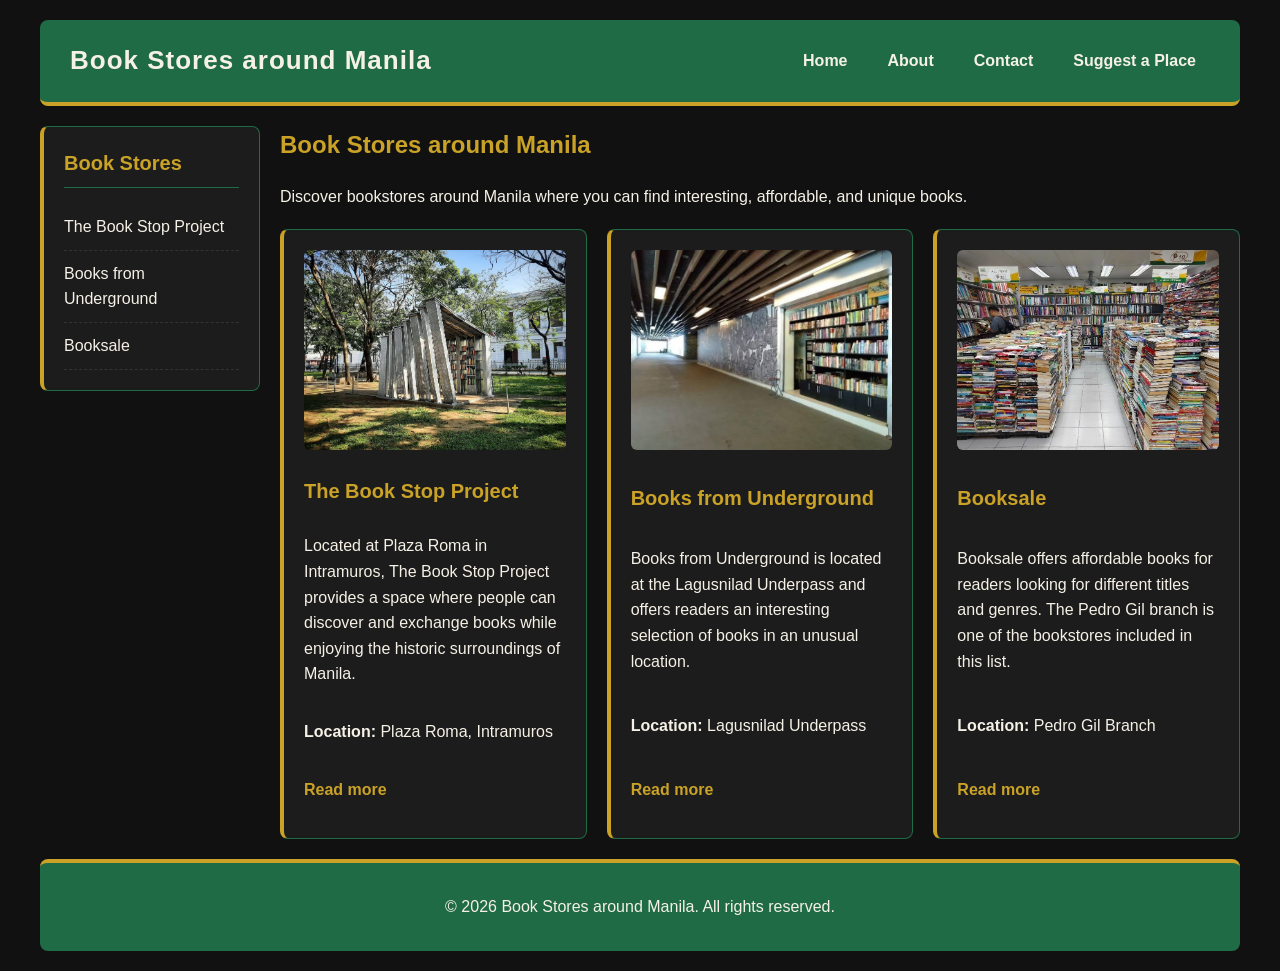
==== commit e6dd219f: "grid layout" ====
--- a/index.html
+++ b/index.html
@@ -2,7 +2,6 @@
 <html lang="en">
 
 <head>
-
     <meta charset="UTF-8">
 
     <!-- REQUIRED FOR RESPONSIVE DESIGN -->
@@ -14,7 +13,6 @@
     <title>Book Stores around Manila</title>
 
     <link rel="stylesheet" href="style.css">
-
 </head>
 
 <body>
@@ -33,6 +31,7 @@
             <a href="index.html">Home</a>
             <a href="about.html">About</a>
             <a href="contact.html">Contact</a>
+            <a href="suggest.html">Suggest a Place</a>
         </nav>
 
     </header>
--- a/style.css
+++ b/style.css
@@ -25,56 +25,46 @@
 }
 
 /* ==================================================
-   MAIN PAGE LAYOUT (Centered single-column default)
+   PAGE GRID LAYOUT (Activity 7.3)
    ================================================== */
 
 .page {
-    width: 100%;
+    display: grid;
+    grid-template-columns: 220px 1fr;
+    grid-template-areas:
+        "masthead masthead"
+        "side     main"
+        "foot     foot";
+    gap: 20px;
     max-width: 1200px;
     margin: 0 auto;
-
-    display: grid;
-    grid-template-columns: minmax(0, 1fr);
+}
+
+/* Map Grid Areas */
+header, .site-header { grid-area: masthead; }
+aside, .sidebar      { grid-area: side; }
+main, .main-content  { grid-area: main; }
+footer, .site-footer { grid-area: foot; }
+
+/* Handle pages without a sidebar (About, Contact, Suggest) */
+.page:not(:has(aside)):not(:has(.sidebar)) {
+    grid-template-columns: 1fr;
     grid-template-areas:
         "masthead"
         "main"
         "foot";
-
-    gap: 20px;
-    justify-items: center; /* Ensures all sections stay horizontally centered */
-}
-
-/* ==================================================
-   HOMEPAGE WITH SIDEBAR
-   ================================================== */
-
-.page:has(.sidebar) {
-    grid-template-columns: 220px minmax(0, 1fr);
-    grid-template-areas:
-        "masthead masthead"
-        "sidebar main"
-        "foot foot";
-    justify-items: stretch; /* Restores standard grid behavior when sidebar exists */
-}
-
-/* Ensure grid items stretch to full layout width */
-.site-header,
-.site-footer,
-.main-content {
-    width: 100%;
-}
-
-/* ==================================================
-   HEADER
+}
+
+/* ==================================================
+   HEADER & NAVIGATION
    ================================================== */
 
 .site-header {
-    grid-area: masthead;
     background: var(--brand);
     display: flex;
     justify-content: space-between;
     align-items: center;
-    padding: 22px 30px;
+    padding: 20px 30px;
     border-bottom: 4px solid var(--gold);
     border-radius: 8px;
 }
@@ -82,39 +72,22 @@
 .site-header h1 {
     margin: 0;
     color: var(--light);
-    font-size: 30px;
-    letter-spacing: 2px;
-}
-
-/* ==================================================
-   NAVIGATION
-   ================================================== */
-
-.site-header nav,
-.site-header nav ul {
+    font-size: 26px;
+    letter-spacing: 1px;
+}
+
+.site-header nav {
     display: flex;
-    flex-wrap: wrap;
-    align-items: center;
-    justify-content: center;
-    gap: 8px;
-    list-style: none;
-    margin: 0;
-    padding: 0;
-}
-
-.site-header nav li {
-    list-style: none;
-    margin: 0;
-    padding: 0;
+    gap: 12px;
 }
 
 .site-header nav a {
-    display: inline-block;
     color: var(--light);
     text-decoration: none;
-    padding: 8px 12px;
+    font-weight: bold;
+    padding: 8px 14px;
     border-radius: 5px;
-    transition: 0.2s ease;
+    transition: background 0.3s ease, color 0.3s ease;
 }
 
 .site-header nav a:hover {
@@ -127,429 +100,202 @@
    ================================================== */
 
 .sidebar {
-    grid-area: sidebar;
-    width: 100%;
-    height: fit-content;
     background: var(--card);
     border: 1px solid var(--brand);
     border-left: 4px solid var(--gold);
     border-radius: 8px;
     padding: 20px;
+    height: fit-content;
 }
 
 .sidebar h2 {
     margin-top: 0;
-    margin-bottom: 15px;
-    color: var(--gold);
+    color: var(--gold);
+    font-size: 20px;
+    border-bottom: 1px solid var(--brand);
+    padding-bottom: 8px;
 }
 
 .sidebar a {
     display: block;
     color: var(--light);
     text-decoration: none;
-    padding: 10px 12px;
-    margin-bottom: 8px;
-    border-radius: 5px;
-    border: 1px solid transparent;
-    transition: 0.2s ease;
+    padding: 10px 0;
+    border-bottom: 1px dashed #333;
+    transition: color 0.2s ease, padding-left 0.2s ease;
 }
 
 .sidebar a:hover {
-    background: var(--brand);
-    color: var(--light);
-    border-color: var(--gold);
-}
-
-/* ==================================================
-   MAIN CONTENT
+    color: var(--gold);
+    padding-left: 6px;
+}
+
+/* ==================================================
+   MAIN CONTENT & BOOK/PRODUCT CARDS
    ================================================== */
 
 .main-content {
-    grid-area: main;
     min-width: 0;
-    display: flex;
-    flex-direction: column;
-    align-items: center;
-    text-align: center;
-}
-
-.main-content > h1,
-.main-content > h2,
-.main-content > h3,
-.main-content > p {
-    width: 100%;
-    max-width: 900px;
-    margin-left: auto;
-    margin-right: auto;
-}
-
-.main-content > h1,
-.main-content > h2,
-.main-content > h3 {
-    color: var(--light);
-}
-
-/* ==================================================
-   BOOKSTORE GRID & CARDS
-   ================================================== */
-
-.book-grid {
-    width: 100%;
+}
+
+.main-content h2 {
+    color: var(--gold);
+    margin-top: 0;
+}
+
+/* Grid for the cards inside main content */
+.book-grid,
+.product-grid {
     display: grid;
-    grid-template-columns: repeat(3, minmax(0, 1fr));
-    gap: 24px;
-    margin-top: 25px;
-    align-items: start;
-}
-
-.book-card {
-    width: 100%;
+    grid-template-columns: repeat(auto-fill, minmax(280px, 1fr));
+    gap: 20px;
+    margin-top: 20px;
+}
+
+/* Card Styling */
+.book-card,
+.product-card,
+.card {
     background: var(--card);
     border: 1px solid var(--brand);
     border-left: 4px solid var(--gold);
     border-radius: 8px;
     padding: 20px;
-    text-align: center;
-    overflow: hidden;
-}
-
-.book-card h2 {
-    color: var(--gold);
-    font-size: 22px;
-    margin-top: 15px;
-    margin-bottom: 10px;
-}
-
-.book-card p {
+    display: flex;
+    flex-direction: column;
+    justify-content: space-between;
+    transition: transform 0.2s ease, box-shadow 0.2s ease;
+}
+
+.book-card:hover,
+.product-card:hover,
+.card:hover {
+    transform: translateY(-4px);
+    box-shadow: 0 6px 15px rgba(0, 0, 0, 0.4);
+}
+
+.book-card img,
+.product-card img {
+    width: 100%;
+    height: 200px;
+    object-fit: cover;
+    border-radius: 6px;
+    margin-bottom: 15px;
+}
+
+.book-card h2,
+.product-card h2 {
+    color: var(--gold);
+    font-size: 20px;
+    margin: 10px 0;
+}
+
+.book-card a,
+.product-card a {
+    color: var(--gold);
+    font-weight: bold;
+    text-decoration: none;
+}
+
+.book-card a:hover,
+.product-card a:hover {
+    text-decoration: underline;
+}
+
+/* ==================================================
+   FORMS & INPUTS (Contact & Suggest)
+   ================================================== */
+
+form fieldset {
+    border: 1px solid var(--brand);
+    border-radius: 6px;
+    padding: 15px 20px;
+    margin-bottom: 15px;
+}
+
+form legend {
+    color: var(--gold);
+    padding: 0 8px;
+    font-weight: bold;
+}
+
+form label {
+    display: block;
+    margin: 12px 0 5px;
     color: var(--muted);
 }
 
-.book-card strong {
-    color: var(--light);
-}
-
-.book-card img {
-    display: block;
+form input[type="text"],
+form input[type="email"],
+form select,
+form textarea {
     width: 100%;
-    max-width: 250px;
-    height: 250px;
-    object-fit: cover;
-    margin: 0 auto 15px;
-    border-radius: 6px;
-    border: 2px solid var(--brand);
-}
-
-.book-card a {
-    display: inline-block;
+    padding: 10px;
+    background: #252525;
+    border: 1px solid var(--brand);
+    border-radius: 4px;
+    color: var(--light);
+    font-size: 14px;
+}
+
+form textarea {
+    resize: vertical;
+    min-height: 100px;
+}
+
+form button {
     background: var(--brand);
     color: var(--light);
-    text-decoration: none;
-    padding: 9px 16px;
-    margin-top: 10px;
     border: 1px solid var(--gold);
-    border-radius: 5px;
-    transition: 0.2s ease;
-}
-
-.book-card a:hover {
+    padding: 10px 20px;
+    font-size: 15px;
+    font-weight: bold;
+    border-radius: 4px;
+    cursor: pointer;
+    transition: background 0.3s ease;
+}
+
+form button:hover {
     background: var(--gold);
     color: var(--dark);
 }
 
 /* ==================================================
-   GENERAL CARD (About / Contact / Detail)
-   ================================================== */
-
-.card {
-    width: 100%;
-    max-width: 800px;
-    margin: 0 auto;
-    background: var(--card);
-    border: 1px solid var(--brand);
-    border-left: 4px solid var(--gold);
-    border-radius: 8px;
-    padding: 25px;
+   FOOTER
+   ================================================== */
+
+.site-footer {
+    background: var(--brand);
     color: var(--light);
     text-align: center;
-}
-
-.card h1,
-.card h2,
-.card h3 {
-    color: var(--gold);
-}
-
-.card p {
-    color: var(--muted);
-}
-
-.card img {
-    display: block;
-    width: auto;
-    max-width: 100%;
-    height: auto;
-    margin: 15px auto;
-    border-radius: 6px;
-}
-
-/* ==================================================
-   PRODUCT GRID & CARDS
-   ================================================== */
-
-.product-grid {
-    width: 100%;
-    display: flex;
-    flex-wrap: wrap;
-    justify-content: center;
-    align-items: flex-start;
-    gap: 24px;
-}
-
-.product-card {
-    flex: 1 1 240px;
-    width: 100%;
-    max-width: 350px;
-    background: var(--card);
-    border: 1px solid var(--brand);
-    border-left: 4px solid var(--gold);
-    border-radius: 8px;
-    padding: 20px;
-    text-align: center;
-}
-
-.product-card h2,
-.product-card h3 {
-    color: var(--gold);
-}
-
-.product-card p {
-    color: var(--muted);
-}
-
-.product-card img {
-    display: block;
-    width: 250px;
-    height: 250px;
-    max-width: 100%;
-    object-fit: cover;
-    margin: 0 auto 15px;
-    border-radius: 6px;
-    border: 2px solid var(--brand);
-}
-
-/* ==================================================
-   BUTTONS & LINKS
-   ================================================== */
-
-.product-card a,
-.card a {
-    display: inline-block;
-    background: var(--brand);
-    color: var(--light);
-    text-decoration: none;
-    padding: 9px 16px;
-    margin-top: 10px;
-    border: 1px solid var(--gold);
-    border-radius: 5px;
-    transition: 0.2s ease;
-}
-
-.product-card a:hover,
-.card a:hover {
-    background: var(--gold);
-    color: var(--dark);
-}
-
-/* ==================================================
-   FORMS
-   ================================================== */
-
-form {
-    width: 100%;
-    max-width: 700px;
-    margin: 0 auto;
-    background: var(--card);
-    padding: 25px;
-    border: 1px solid var(--brand);
-    border-left: 4px solid var(--gold);
-    border-radius: 8px;
-}
-
-fieldset {
-    border: 1px solid var(--brand);
-    border-radius: 6px;
-    padding: 20px;
-}
-
-legend {
-    color: var(--gold);
-    font-weight: bold;
-}
-
-label {
-    display: block;
-    color: var(--light);
-    margin-top: 12px;
-}
-
-input,
-textarea,
-select {
-    width: 100%;
-    padding: 10px;
-    margin-top: 5px;
-    background: var(--dark);
-    color: var(--light);
-    border: 1px solid var(--brand);
-    border-radius: 5px;
-}
-
-textarea {
-    min-height: 120px;
-    resize: vertical;
-}
-
-button {
-    background: var(--brand);
-    color: var(--light);
-    border: 1px solid var(--gold);
-    border-radius: 5px;
-    padding: 10px 18px;
-    cursor: pointer;
-}
-
-button:hover {
-    background: var(--gold);
-    color: var(--dark);
-}
-
-/* ==================================================
-   FOOTER
-   ================================================== */
-
-.site-footer {
-    grid-area: foot;
-    background: var(--brand);
-    color: var(--light);
-    text-align: center;
-    padding: 20px;
+    padding: 15px;
     border-top: 4px solid var(--gold);
     border-radius: 8px;
 }
 
 /* ==================================================
-   RESPONSIVE DESIGN
-   ================================================== */
-
-@media (max-width: 1000px) {
-    .page:has(.sidebar) {
-        grid-template-columns: 190px minmax(0, 1fr);
-        grid-template-areas:
-            "masthead masthead"
-            "sidebar main"
-            "foot foot";
-    }
-
-    .book-grid {
-        grid-template-columns: repeat(2, minmax(0, 1fr));
-    }
-
-    .site-header h1 {
-        font-size: 26px;
-    }
-}
-
-@media (max-width: 699px) {
-    body {
-        padding: 10px;
-    }
-
+   RESPONSIVE DESIGN (Mobile)
+   ================================================== */
+
+@media (max-width: 768px) {
     .page,
-    .page:has(.sidebar) {
-        width: 100%;
+    .page:not(:has(aside)):not(:has(.sidebar)) {
         grid-template-columns: 1fr;
         grid-template-areas:
             "masthead"
-            "sidebar"
+            "side"
             "main"
             "foot";
-        gap: 15px;
-        justify-items: center;
     }
 
     .site-header {
         flex-direction: column;
-        text-align: center;
-        padding: 20px 15px;
-    }
-
-    .site-header h1 {
-        font-size: 24px;
-        margin-bottom: 10px;
-    }
-
-    .site-header nav,
-    .site-header nav ul {
-        width: 100%;
-        justify-content: center;
-        flex-direction: column;
-        align-items: stretch;
-        gap: 4px;
-    }
-
-    .site-header nav li,
-    .site-header nav a {
-        width: 100%;
+        gap: 15px;
         text-align: center;
     }
 
-    .sidebar {
-        width: 100%;
-        text-align: center;
-        padding: 15px;
-    }
-
-    .book-grid {
-        grid-template-columns: 1fr;
-        gap: 18px;
-    }
-
-    .book-card img {
-        max-width: 300px;
-        height: 250px;
-    }
-
-    .product-grid {
-        flex-direction: column;
-        align-items: center;
-    }
-
-    .product-card {
-        max-width: 500px;
-    }
-}
-
-@media (max-width: 450px) {
-    body {
-        padding: 8px;
-    }
-
-    .site-header {
-        padding: 18px 12px;
-    }
-
-    .site-header h1 {
-        font-size: 21px;
-        letter-spacing: 1px;
-    }
-
-    .book-card img {
-        max-width: 260px;
-        height: 220px;
-    }
-
-    .product-card img {
-        width: 220px;
-        height: 220px;
+    .site-header nav {
+        flex-wrap: wrap;
+        justify-content: center;
     }
 }
